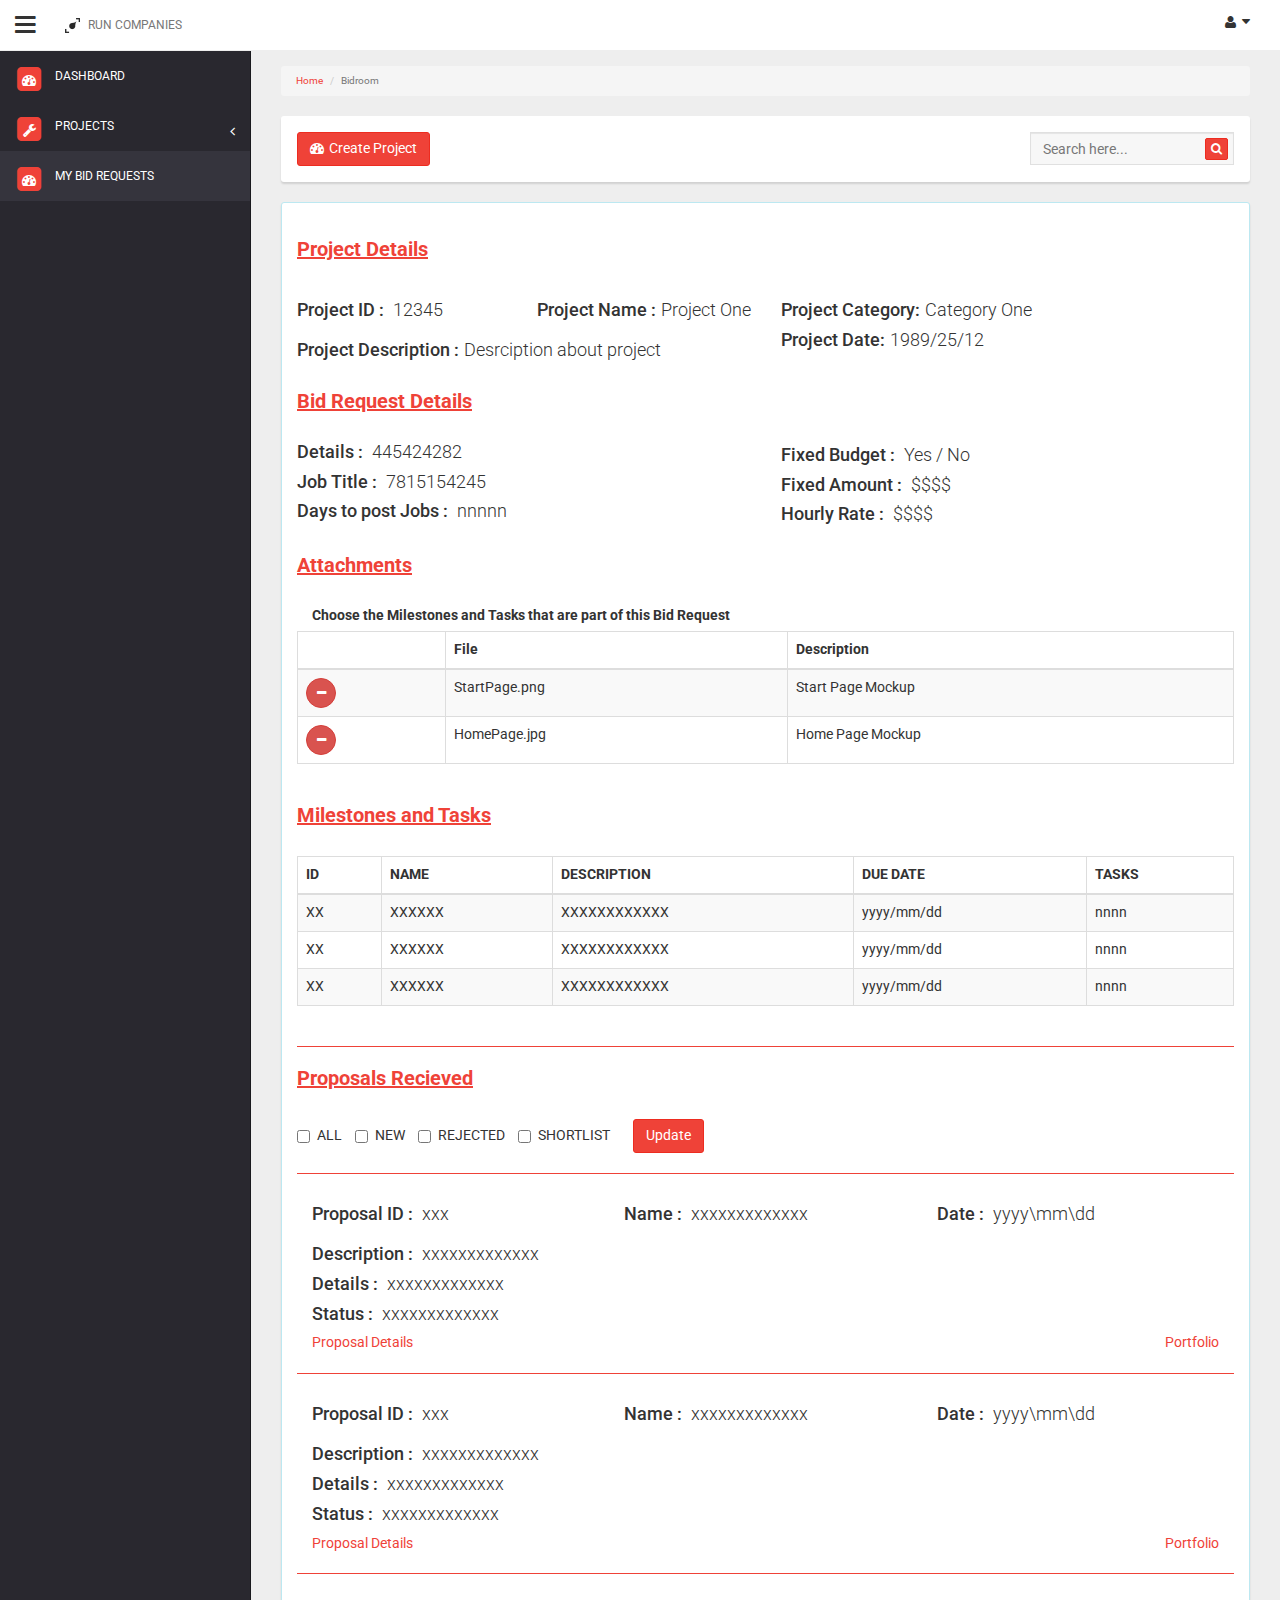
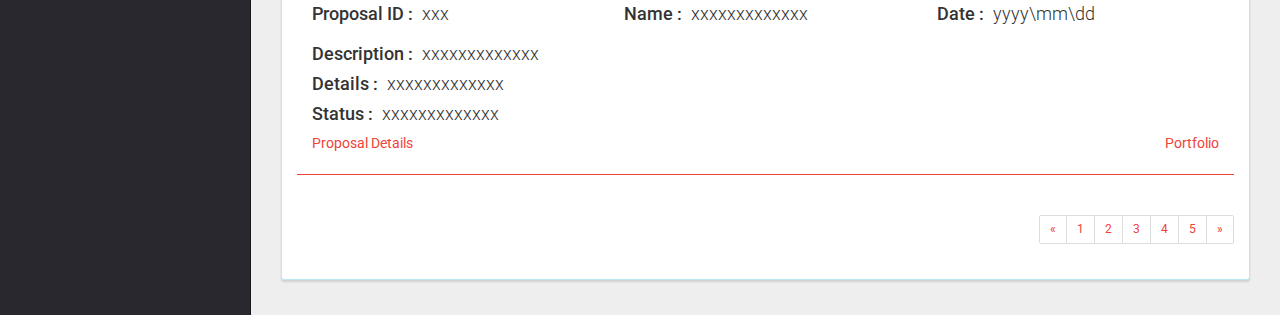
==== addbidrequest_confirmation.html @ 468491e0 "adding addbidrequest_confirmation.html" ====
<!DOCTYPE html>
<html lang="en">

    <head>

        <meta charset="utf-8">
        <meta http-equiv="X-UA-Compatible" content="IE=edge">
        <meta name="viewport" content="width=device-width, initial-scale=1">
        <meta name="description" content="">
        <meta name="author" content="Alex Grozav">

        <title>RUN COMPANIES | New bid request - confirmation</title>

        <!-- Favicon -->
        <link rel="shortcut icon" href="favicon.ico" type="image/x-icon">
        <link rel="icon" href="favicon.ico" type="image/x-icon">

        <!-- Bootstrap Core CSS -->
        <link href="css/bootstrap.css" rel="stylesheet">
        <link href="css/plugins/social-buttons.css" rel="stylesheet">


        <!-- MetisMenu CSS -->
        <link href="css/plugins/metisMenu/metisMenu.min.css" rel="stylesheet">
        <!-- DataTables CSS -->
        <link href="css/plugins/dataTables.bootstrap.css" rel="stylesheet">
        <!-- Timeline CSS -->
        <link href="css/plugins/timeline.css" rel="stylesheet">

        <!-- Custom CSS -->
        <link href="css/smartech.css" rel="stylesheet">
        <link href="css/custom.css" rel="stylesheet">
        <!-- Morris Charts CSS -->
        <link href="css/plugins/morris.css" rel="stylesheet">

        <!-- Custom Fonts -->
        <link href="font-awesome/css/font-awesome.min.css" rel="stylesheet" type="text/css">

        <!-- Animate CSS -->
        <link href="css/animate.css" rel="stylesheet">

        <!-- HTML5 Shim and Respond.js IE8 support of HTML5 elements and media queries -->
        <!-- WARNING: Respond.js doesn't work if you view the page via file:// -->
        <!--[if lt IE 9]>
            <script src="https://oss.maxcdn.com/libs/html5shiv/3.7.0/html5shiv.js"></script>
            <script src="https://oss.maxcdn.com/libs/respond.js/1.4.2/respond.min.js"></script>
        <![endif]-->

    </head>

    <body>

        <div id="wrapper">

            <!-- Navigation -->
            <nav class="navbar navbar-default navbar-static-top" role="navigation" style="margin-bottom: 0">
                <div class="navbar-header">
                    <button type="button" class="navbar-toggle" data-toggle="collapse" data-target=".navbar-collapse">
                        <span class="sr-only">Toggle navigation</span>
                        <span class="icon-bar"></span>
                        <span class="icon-bar"></span>
                        <span class="icon-bar"></span>
                    </button>
                    <a class="sidebar-toggle hidden-xs" href="javascript:void(0);"><i class="fa fa-bars fa-2x"></i></a>
                    <a class="navbar-brand" href="index.html"><img src="img/logo.png" alt="Smartech" /> RUN COMPANIES</a>
                </div>
                <!-- /.navbar-header -->

                <ul class="nav navbar-top-links navbar-right">
                    <!-- /.dropdown -->
                    <li class="dropdown">
                        <a class="dropdown-toggle" data-toggle="dropdown" href="#">
                            <i class="fa fa-user fa-fw"></i> <i class="fa fa-caret-down"></i>
                        </a>
                        <ul class="dropdown-menu dropdown-user">
                            <li><a href="#"><i class="fa fa-user fa-fw"></i> User Profile</a>
                            </li>
                            <li><a href="#"><i class="fa fa-gear fa-fw"></i> Settings</a>
                            </li>
                            <li class="divider"></li>
                            <li><a href="login.html" class="dropdown-button"><i class="fa fa-sign-out fa-fw"></i> Logout</a>
                            </li>
                        </ul>
                        <!-- /.dropdown-user -->
                    </li>
                    <!-- /.dropdown -->
                </ul>
                <!-- /.navbar-top-links -->


                <div class="navbar-default sidebar" role="navigation">
                    <div class="sidebar-nav navbar-collapse">
                        <ul class="nav" id="side-menu">
                            <li>
                                <a>
                                    <span class="sidebar-item-icon fa-stack">
                                        <i class="fa fa-square fa-stack-2x text-primary"></i>
                                        <i class="fa fa-dashboard fa-stack-1x fa-inverse"></i>
                                    </span>
                                    <span class="sidebar-item-title">Dashboard</span>
                                </a>
                            </li>
                            <li>
                                <a href="#">
                                    <span class="sidebar-item-icon fa-stack ">
                                        <i class="fa fa-square fa-stack-2x text-primary"></i>
                                        <i class="fa fa-wrench fa-stack-1x fa-inverse"></i>
                                    </span>
                                    <span class="sidebar-item-arrow fa arrow"></span>
                                    <span class="sidebar-item-title">Projects</span>
                                </a>
                                <ul class="nav nav-second-level">
                                    <li>
                                        <a href="#">Project One</a>
                                    </li>
                                    <li>
                                        <a href="#">Project Two</a>
                                    </li>
                                    <li>
                                        <a href="#">Project Three</a>
                                    </li>
                                </ul>
                                <!-- /.nav-second-level -->
                            </li>
                            <li>
                                <a class="active">
                                    <span class="sidebar-item-icon fa-stack">
                                        <i class="fa fa-square fa-stack-2x text-primary"></i>
                                        <i class="fa fa-dashboard fa-stack-1x fa-inverse"></i>
                                    </span>
                                    <span class="sidebar-item-title">My Bid Requests</span>
                                </a>
                            </li>
                        </ul>
                    </div>
                    <!-- /.sidebar-collapse -->
                </div>
                <!-- /.navbar-static-side -->
            </nav>

            <div id="page-wrapper">
                    <div class="row">
                        <div class="col-lg-12">
                            <ol class="breadcrumb text-xs">
                                <li><a href="#">Home</a></li>
                                <li class="active">Bidroom</li>
                            </ol>
                           
                            <div class="panel ">
                                <div class="panel-body">
                                     <div class="pull-right">
                                         <button class="btn btn-primary btn-xs sidebar-search-button" type="button">
                                            <i class="fa fa-search"></i>
                                        </button>
                                        <input type="text" class="form-control" placeholder="Search here...">
                                    </div>
                                    <a class="btn btn-primary"><i class="fa fa-dashboard pright5"></i>Create Project</a>
                                </div>
                            </div>
                        </div>
                    </div>

                    <div class="row">
                        <div class="col-md-12">
                           <div class="panel panel-info">
                                <div class="panel-body newbidrequest_section">
                                    <div class="row">
                                        <div class="col-md-6">
                                            <h3 class="panel_left_title">Project Details</h3>
                                            <h4 class="pull-left">Project ID : <span class="fs300 pleft5">12345</span></h4>
                                            <h4 class="pull-right">Project Name :<span class="fs300 pleft5">Project One</span></h4>
                                            <h4 class="pull-left">Project Description :<span class="fs300 pleft5">Desrciption about project</span></h4>
                                        </div>
                                        <div class="col-md-6  ptop_rightsection">
                                            <h4>Project Category:<span class="fs300 pleft5">Category One</span></h4>
                                            <h4>Project Date:<span class="fs300 pleft5">1989/25/12</span></h4>
                                        </div>
                                    </div>

                                    <div class="row">
                                        <div class="col-md-6">
                                            <h3 class="panel_left_title">Bid Request Details</h3>
                                            <h4>Details : <span class="fs300 pleft5">445424282</span></h4>
                                            <h4>Job Title : <span class="fs300 pleft5">7815154245</span></h4>
                                            <h4>Days to post Jobs : <span class="fs300 pleft5">nnnnn</span></h4>
                                        </div>
                                        <div class="col-md-6 ptop65">
                                            <h4>Fixed Budget : <span class="fs300 pleft5">Yes / No</span></h4>
                                            <h4>Fixed Amount : <span class="fs300 pleft5">$$$$</span></h4>
                                            <h4>Hourly Rate : <span class="fs300 pleft5">$$$$</span></h4>
                                        </div>
                                    </div>

                                    <div class="row">
                                        <div class="col-md-12">
                                            <h3 class="panel_left_title">Attachments</h3>
                                            <label class="col-md-12">Choose the Milestones and Tasks that are part of this Bid Request</label>
                                            <div class="table-responsive">
                                                <table class="table table-striped table-bordered table-hover">
                                                    <thead>
                                                        <tr>
                                                            <th></th>
                                                            <th>File</th>
                                                            <th>Description</th>
                                                        </tr>
                                                    </thead>
                                                    <tbody>
                                                        <tr>
                                                            <td><a href="#" class="btn btn-danger btn-circle"><i class="fa fa-minus"></i></a></td>
                                                            <td>StartPage.png</td>
                                                            <td>Start Page Mockup</td>
                                                        </tr>
                                                        <tr>
                                                            <td><a href="#" class="btn btn-danger btn-circle"><i class="fa fa-minus"></i></a></td>
                                                            <td>HomePage.jpg</td>
                                                            <td>Home Page Mockup</td>
                                                        </tr>
                                                    </tbody>
                                                </table>
                                            </div>
                                        </div>
                                    </div>

                                    <div class="row">
                                        <div class="col-md-12">
                                            <h3 class="panel_left_title">Milestones and Tasks</h3>
                                            <div class="table-responsive">
                                                <table class="table table-striped table-bordered table-hover">
                                                    <thead>
                                                        <tr>
                                                            <th>ID</th>
                                                            <th>NAME</th>
                                                            <th>DESCRIPTION</th>
                                                            <th>DUE DATE</th>
                                                            <th>TASKS</th>
                                                        </tr>
                                                    </thead>
                                                    <tbody>
                                                        <tr>
                                                            <td>XX</td>
                                                            <td>XXXXXX</td>
                                                            <td>XXXXXXXXXXXX</td>
                                                            <td>yyyy/mm/dd</td>
                                                            <td>nnnn</td>
                                                        </tr>
                                                        <tr>
                                                            <td>XX</td>
                                                            <td>XXXXXX</td>
                                                            <td>XXXXXXXXXXXX</td>
                                                            <td>yyyy/mm/dd</td>
                                                            <td>nnnn</td>
                                                        </tr>
                                                        <tr>
                                                            <td>XX</td>
                                                            <td>XXXXXX</td>
                                                            <td>XXXXXXXXXXXX</td>
                                                            <td>yyyy/mm/dd</td>
                                                            <td>nnnn</td>
                                                        </tr>
                                                    </tbody>
                                                </table>
                                            </div>
                                        </div>
                                    </div>
                                    <hr>
                                    <div class-"row">
                                        <div class="">
                                            <h3 class="panel_left_title">Proposals Recieved</h3>
                                            <div class="form-group">
                                                <label class="checkbox-inline">
                                                    <input type="checkbox">ALL
                                                </label>
                                                <label class="checkbox-inline">
                                                    <input type="checkbox">NEW
                                                </label>
                                                <label class="checkbox-inline">
                                                    <input type="checkbox">REJECTED
                                                </label>
                                                <label class="checkbox-inline">
                                                    <input type="checkbox">SHORTLIST
                                                </label>
                                                <a href="javascript:;" class="btn btn-primary mleft20">Update</a>
                                            </div>
                                        </div>
                                    </div>
                                    <hr>
                                    <div class="row">
                                        <div class="col-md-12">
                                            <div class="col-md-4">
                                                <h4>Proposal ID : <span class="fs300 pleft5">xxx</span></h4>
                                            </div>
                                            <div class="col-md-4">
                                                <h4>Name : <span class="fs300 pleft5">xxxxxxxxxxxxx</span></h4>
                                            </div>
                                            <div class="col-md-4">
                                                <h4>Date : <span class="fs300 pleft5">yyyy\mm\dd</span></h4>
                                            </div>
                                            <div class="col-md-12">
                                                <h4>Description : <span class="fs300 pleft5">xxxxxxxxxxxxx</span></h4>
                                                <h4>Details : <span class="fs300 pleft5">xxxxxxxxxxxxx</span></h4>
                                                <h4>Status : <span class="fs300 pleft5">xxxxxxxxxxxxx</span></h4>
                                            </div>
                                            <div class="col-md-12">
                                                <a href="javascript:;" class="pull-left">Proposal Details</a>
                                                <a href="javascript:;" class="pull-right">Portfolio</a>
                                            </div>
                                        </div>
                                    </div>
                                    <hr>
                                    <div class="row">
                                        <div class="col-md-12">
                                            <div class="col-md-4">
                                                <h4>Proposal ID : <span class="fs300 pleft5">xxx</span></h4>
                                            </div>
                                            <div class="col-md-4">
                                                <h4>Name : <span class="fs300 pleft5">xxxxxxxxxxxxx</span></h4>
                                            </div>
                                            <div class="col-md-4">
                                                <h4>Date : <span class="fs300 pleft5">yyyy\mm\dd</span></h4>
                                            </div>
                                            <div class="col-md-12">
                                                <h4>Description : <span class="fs300 pleft5">xxxxxxxxxxxxx</span></h4>
                                                <h4>Details : <span class="fs300 pleft5">xxxxxxxxxxxxx</span></h4>
                                                <h4>Status : <span class="fs300 pleft5">xxxxxxxxxxxxx</span></h4>
                                            </div>
                                            <div class="col-md-12">
                                                <a href="javascript:;" class="pull-left">Proposal Details</a>
                                                <a href="javascript:;" class="pull-right">Portfolio</a>
                                            </div>
                                        </div>
                                    </div>
                                    <hr>
                                    <div class="row">
                                        <div class="col-md-12">
                                            <div class="col-md-4">
                                                <h4>Proposal ID : <span class="fs300 pleft5">xxx</span></h4>
                                            </div>
                                            <div class="col-md-4">
                                                <h4>Name : <span class="fs300 pleft5">xxxxxxxxxxxxx</span></h4>
                                            </div>
                                            <div class="col-md-4">
                                                <h4>Date : <span class="fs300 pleft5">yyyy\mm\dd</span></h4>
                                            </div>
                                            <div class="col-md-12">
                                                <h4>Description : <span class="fs300 pleft5">xxxxxxxxxxxxx</span></h4>
                                                <h4>Details : <span class="fs300 pleft5">xxxxxxxxxxxxx</span></h4>
                                                <h4>Status : <span class="fs300 pleft5">xxxxxxxxxxxxx</span></h4>
                                            </div>
                                            <div class="col-md-12">
                                                <a href="javascript:;" class="pull-left">Proposal Details</a>
                                                <a href="javascript:;" class="pull-right">Portfolio</a>
                                            </div>
                                        </div>
                                    </div>
                                    <hr>
                                    <nav>
                                      <ul class="pagination pagination-sm pull-right">
                                        <li>
                                          <a href="#" aria-label="Previous">
                                            <span aria-hidden="true">&laquo;</span>
                                          </a>
                                        </li>
                                        <li><a href="#">1</a></li>
                                        <li><a href="#">2</a></li>
                                        <li><a href="#">3</a></li>
                                        <li><a href="#">4</a></li>
                                        <li><a href="#">5</a></li>
                                        <li>
                                          <a href="#" aria-label="Next">
                                            <span aria-hidden="true">&raquo;</span>
                                          </a>
                                        </li>
                                      </ul>
                                    </nav>
                                </div>
                            </div> 
                        </div>
                    </div>
            </div>
            <!-- /#page-wrapper -->
        </div>
        <!-- /#wrapper -->

        <!-- jQuery Version 1.11.0 -->
        <script src="js/jquery-1.11.0.js"></script>

        <!-- Bootstrap Core JavaScript -->
        <script src="js/bootstrap.min.js"></script>

        <!-- Metis Menu Plugin JavaScript -->
        <script src="js/plugins/metisMenu/metisMenu.min.js"></script>

        <!-- Sparkline JavaScript -->
        <script src="js/plugins/sparkline/sparkline.js"></script>

        <!-- Custom Theme JavaScript -->
        <script src="js/smartech.js"></script>
        <script src="js/custom.js"></script>
        <script src="js/plugins/dataTables/jquery.dataTables.js"></script>
        <script src="js/plugins/dataTables/dataTables.bootstrap.js"></script>
        <script>
            $(document).ready(function() {
                 $('#dataTables-bidroom').dataTable();
            });
        </script>
    </body>
</html>
---- css/plugins/social-buttons.css ----
@import url(//netdna.bootstrapcdn.com/font-awesome/4.0.3/css/font-awesome.min.css);
/*
 * Social Buttons for Bootstrap
 *
 * Copyright 2013 Panayiotis Lipiridis
 * Licensed under the MIT License
 *
 * https://github.com/lipis/bootstrap-social
 */

.btn-social{position:relative;padding-left:44px;text-align:left;white-space:nowrap;overflow:hidden;text-overflow:ellipsis}.btn-social :first-child{position:absolute;left:0;top:0;bottom:0;width:32px;line-height:34px;font-size:1.6em;text-align:center;border-right:1px solid rgba(0,0,0,0.2)}
.btn-social.btn-lg{padding-left:61px}.btn-social.btn-lg :first-child{line-height:45px;width:45px;font-size:1.8em}
.btn-social.btn-sm{padding-left:38px}.btn-social.btn-sm :first-child{line-height:28px;width:28px;font-size:1.4em}
.btn-social.btn-xs{padding-left:30px}.btn-social.btn-xs :first-child{line-height:20px;width:20px;font-size:1.2em}
.btn-social-icon{position:relative;padding-left:44px;text-align:left;white-space:nowrap;overflow:hidden;text-overflow:ellipsis;height:34px;width:34px;padding-left:0;padding-right:0}.btn-social-icon :first-child{position:absolute;left:0;top:0;bottom:0;width:32px;line-height:34px;font-size:1.6em;text-align:center;border-right:1px solid rgba(0,0,0,0.2)}
.btn-social-icon.btn-lg{padding-left:61px}.btn-social-icon.btn-lg :first-child{line-height:45px;width:45px;font-size:1.8em}
.btn-social-icon.btn-sm{padding-left:38px}.btn-social-icon.btn-sm :first-child{line-height:28px;width:28px;font-size:1.4em}
.btn-social-icon.btn-xs{padding-left:30px}.btn-social-icon.btn-xs :first-child{line-height:20px;width:20px;font-size:1.2em}
.btn-social-icon :first-child{border:none;text-align:center;width:100% !important}
.btn-social-icon.btn-lg{height:45px;width:45px;padding-left:0;padding-right:0}
.btn-social-icon.btn-sm{height:30px;width:30px;padding-left:0;padding-right:0}
.btn-social-icon.btn-xs{height:22px;width:22px;padding-left:0;padding-right:0}
.btn-bitbucket{color:#fff;background-color:#205081;border-color:rgba(0,0,0,0.2)}.btn-bitbucket:hover,.btn-bitbucket:focus,.btn-bitbucket:active,.btn-bitbucket.active,.open .dropdown-toggle.btn-bitbucket{color:#fff;background-color:#183c60;border-color:rgba(0,0,0,0.2)}
.btn-bitbucket:active,.btn-bitbucket.active,.open .dropdown-toggle.btn-bitbucket{background-image:none}
.btn-bitbucket.disabled,.btn-bitbucket[disabled],fieldset[disabled] .btn-bitbucket,.btn-bitbucket.disabled:hover,.btn-bitbucket[disabled]:hover,fieldset[disabled] .btn-bitbucket:hover,.btn-bitbucket.disabled:focus,.btn-bitbucket[disabled]:focus,fieldset[disabled] .btn-bitbucket:focus,.btn-bitbucket.disabled:active,.btn-bitbucket[disabled]:active,fieldset[disabled] .btn-bitbucket:active,.btn-bitbucket.disabled.active,.btn-bitbucket[disabled].active,fieldset[disabled] .btn-bitbucket.active{background-color:#205081;border-color:rgba(0,0,0,0.2)}
.btn-dropbox{color:#fff;background-color:#1087dd;border-color:rgba(0,0,0,0.2)}.btn-dropbox:hover,.btn-dropbox:focus,.btn-dropbox:active,.btn-dropbox.active,.open .dropdown-toggle.btn-dropbox{color:#fff;background-color:#0d70b7;border-color:rgba(0,0,0,0.2)}
.btn-dropbox:active,.btn-dropbox.active,.open .dropdown-toggle.btn-dropbox{background-image:none}
.btn-dropbox.disabled,.btn-dropbox[disabled],fieldset[disabled] .btn-dropbox,.btn-dropbox.disabled:hover,.btn-dropbox[disabled]:hover,fieldset[disabled] .btn-dropbox:hover,.btn-dropbox.disabled:focus,.btn-dropbox[disabled]:focus,fieldset[disabled] .btn-dropbox:focus,.btn-dropbox.disabled:active,.btn-dropbox[disabled]:active,fieldset[disabled] .btn-dropbox:active,.btn-dropbox.disabled.active,.btn-dropbox[disabled].active,fieldset[disabled] .btn-dropbox.active{background-color:#1087dd;border-color:rgba(0,0,0,0.2)}
.btn-facebook{color:#fff;background-color:#3b5998;border-color:rgba(0,0,0,0.2)}.btn-facebook:hover,.btn-facebook:focus,.btn-facebook:active,.btn-facebook.active,.open .dropdown-toggle.btn-facebook{color:#fff;background-color:#30487b;border-color:rgba(0,0,0,0.2)}
.btn-facebook:active,.btn-facebook.active,.open .dropdown-toggle.btn-facebook{background-image:none}
.btn-facebook.disabled,.btn-facebook[disabled],fieldset[disabled] .btn-facebook,.btn-facebook.disabled:hover,.btn-facebook[disabled]:hover,fieldset[disabled] .btn-facebook:hover,.btn-facebook.disabled:focus,.btn-facebook[disabled]:focus,fieldset[disabled] .btn-facebook:focus,.btn-facebook.disabled:active,.btn-facebook[disabled]:active,fieldset[disabled] .btn-facebook:active,.btn-facebook.disabled.active,.btn-facebook[disabled].active,fieldset[disabled] .btn-facebook.active{background-color:#3b5998;border-color:rgba(0,0,0,0.2)}
.btn-flickr{color:#fff;background-color:#ff0084;border-color:rgba(0,0,0,0.2)}.btn-flickr:hover,.btn-flickr:focus,.btn-flickr:active,.btn-flickr.active,.open .dropdown-toggle.btn-flickr{color:#fff;background-color:#d6006f;border-color:rgba(0,0,0,0.2)}
.btn-flickr:active,.btn-flickr.active,.open .dropdown-toggle.btn-flickr{background-image:none}
.btn-flickr.disabled,.btn-flickr[disabled],fieldset[disabled] .btn-flickr,.btn-flickr.disabled:hover,.btn-flickr[disabled]:hover,fieldset[disabled] .btn-flickr:hover,.btn-flickr.disabled:focus,.btn-flickr[disabled]:focus,fieldset[disabled] .btn-flickr:focus,.btn-flickr.disabled:active,.btn-flickr[disabled]:active,fieldset[disabled] .btn-flickr:active,.btn-flickr.disabled.active,.btn-flickr[disabled].active,fieldset[disabled] .btn-flickr.active{background-color:#ff0084;border-color:rgba(0,0,0,0.2)}
.btn-github{color:#fff;background-color:#444;border-color:rgba(0,0,0,0.2)}.btn-github:hover,.btn-github:focus,.btn-github:active,.btn-github.active,.open .dropdown-toggle.btn-github{color:#fff;background-color:#303030;border-color:rgba(0,0,0,0.2)}
.btn-github:active,.btn-github.active,.open .dropdown-toggle.btn-github{background-image:none}
.btn-github.disabled,.btn-github[disabled],fieldset[disabled] .btn-github,.btn-github.disabled:hover,.btn-github[disabled]:hover,fieldset[disabled] .btn-github:hover,.btn-github.disabled:focus,.btn-github[disabled]:focus,fieldset[disabled] .btn-github:focus,.btn-github.disabled:active,.btn-github[disabled]:active,fieldset[disabled] .btn-github:active,.btn-github.disabled.active,.btn-github[disabled].active,fieldset[disabled] .btn-github.active{background-color:#444;border-color:rgba(0,0,0,0.2)}
.btn-google-plus{color:#fff;background-color:#dd4b39;border-color:rgba(0,0,0,0.2)}.btn-google-plus:hover,.btn-google-plus:focus,.btn-google-plus:active,.btn-google-plus.active,.open .dropdown-toggle.btn-google-plus{color:#fff;background-color:#ca3523;border-color:rgba(0,0,0,0.2)}
.btn-google-plus:active,.btn-google-plus.active,.open .dropdown-toggle.btn-google-plus{background-image:none}
.btn-google-plus.disabled,.btn-google-plus[disabled],fieldset[disabled] .btn-google-plus,.btn-google-plus.disabled:hover,.btn-google-plus[disabled]:hover,fieldset[disabled] .btn-google-plus:hover,.btn-google-plus.disabled:focus,.btn-google-plus[disabled]:focus,fieldset[disabled] .btn-google-plus:focus,.btn-google-plus.disabled:active,.btn-google-plus[disabled]:active,fieldset[disabled] .btn-google-plus:active,.btn-google-plus.disabled.active,.btn-google-plus[disabled].active,fieldset[disabled] .btn-google-plus.active{background-color:#dd4b39;border-color:rgba(0,0,0,0.2)}
.btn-instagram{color:#fff;background-color:#517fa4;border-color:rgba(0,0,0,0.2)}.btn-instagram:hover,.btn-instagram:focus,.btn-instagram:active,.btn-instagram.active,.open .dropdown-toggle.btn-instagram{color:#fff;background-color:#446a89;border-color:rgba(0,0,0,0.2)}
.btn-instagram:active,.btn-instagram.active,.open .dropdown-toggle.btn-instagram{background-image:none}
.btn-instagram.disabled,.btn-instagram[disabled],fieldset[disabled] .btn-instagram,.btn-instagram.disabled:hover,.btn-instagram[disabled]:hover,fieldset[disabled] .btn-instagram:hover,.btn-instagram.disabled:focus,.btn-instagram[disabled]:focus,fieldset[disabled] .btn-instagram:focus,.btn-instagram.disabled:active,.btn-instagram[disabled]:active,fieldset[disabled] .btn-instagram:active,.btn-instagram.disabled.active,.btn-instagram[disabled].active,fieldset[disabled] .btn-instagram.active{background-color:#517fa4;border-color:rgba(0,0,0,0.2)}
.btn-linkedin{color:#fff;background-color:#007bb6;border-color:rgba(0,0,0,0.2)}.btn-linkedin:hover,.btn-linkedin:focus,.btn-linkedin:active,.btn-linkedin.active,.open .dropdown-toggle.btn-linkedin{color:#fff;background-color:#005f8d;border-color:rgba(0,0,0,0.2)}
.btn-linkedin:active,.btn-linkedin.active,.open .dropdown-toggle.btn-linkedin{background-image:none}
.btn-linkedin.disabled,.btn-linkedin[disabled],fieldset[disabled] .btn-linkedin,.btn-linkedin.disabled:hover,.btn-linkedin[disabled]:hover,fieldset[disabled] .btn-linkedin:hover,.btn-linkedin.disabled:focus,.btn-linkedin[disabled]:focus,fieldset[disabled] .btn-linkedin:focus,.btn-linkedin.disabled:active,.btn-linkedin[disabled]:active,fieldset[disabled] .btn-linkedin:active,.btn-linkedin.disabled.active,.btn-linkedin[disabled].active,fieldset[disabled] .btn-linkedin.active{background-color:#007bb6;border-color:rgba(0,0,0,0.2)}
.btn-pinterest{color:#fff;background-color:#cb2027;border-color:rgba(0,0,0,0.2)}.btn-pinterest:hover,.btn-pinterest:focus,.btn-pinterest:active,.btn-pinterest.active,.open .dropdown-toggle.btn-pinterest{color:#fff;background-color:#a81a20;border-color:rgba(0,0,0,0.2)}
.btn-pinterest:active,.btn-pinterest.active,.open .dropdown-toggle.btn-pinterest{background-image:none}
.btn-pinterest.disabled,.btn-pinterest[disabled],fieldset[disabled] .btn-pinterest,.btn-pinterest.disabled:hover,.btn-pinterest[disabled]:hover,fieldset[disabled] .btn-pinterest:hover,.btn-pinterest.disabled:focus,.btn-pinterest[disabled]:focus,fieldset[disabled] .btn-pinterest:focus,.btn-pinterest.disabled:active,.btn-pinterest[disabled]:active,fieldset[disabled] .btn-pinterest:active,.btn-pinterest.disabled.active,.btn-pinterest[disabled].active,fieldset[disabled] .btn-pinterest.active{background-color:#cb2027;border-color:rgba(0,0,0,0.2)}
.btn-tumblr{color:#fff;background-color:#2c4762;border-color:rgba(0,0,0,0.2)}.btn-tumblr:hover,.btn-tumblr:focus,.btn-tumblr:active,.btn-tumblr.active,.open .dropdown-toggle.btn-tumblr{color:#fff;background-color:#1f3346;border-color:rgba(0,0,0,0.2)}
.btn-tumblr:active,.btn-tumblr.active,.open .dropdown-toggle.btn-tumblr{background-image:none}
.btn-tumblr.disabled,.btn-tumblr[disabled],fieldset[disabled] .btn-tumblr,.btn-tumblr.disabled:hover,.btn-tumblr[disabled]:hover,fieldset[disabled] .btn-tumblr:hover,.btn-tumblr.disabled:focus,.btn-tumblr[disabled]:focus,fieldset[disabled] .btn-tumblr:focus,.btn-tumblr.disabled:active,.btn-tumblr[disabled]:active,fieldset[disabled] .btn-tumblr:active,.btn-tumblr.disabled.active,.btn-tumblr[disabled].active,fieldset[disabled] .btn-tumblr.active{background-color:#2c4762;border-color:rgba(0,0,0,0.2)}
.btn-twitter{color:#fff;background-color:#2ba9e1;border-color:rgba(0,0,0,0.2)}.btn-twitter:hover,.btn-twitter:focus,.btn-twitter:active,.btn-twitter.active,.open .dropdown-toggle.btn-twitter{color:#fff;background-color:#1c92c7;border-color:rgba(0,0,0,0.2)}
.btn-twitter:active,.btn-twitter.active,.open .dropdown-toggle.btn-twitter{background-image:none}
.btn-twitter.disabled,.btn-twitter[disabled],fieldset[disabled] .btn-twitter,.btn-twitter.disabled:hover,.btn-twitter[disabled]:hover,fieldset[disabled] .btn-twitter:hover,.btn-twitter.disabled:focus,.btn-twitter[disabled]:focus,fieldset[disabled] .btn-twitter:focus,.btn-twitter.disabled:active,.btn-twitter[disabled]:active,fieldset[disabled] .btn-twitter:active,.btn-twitter.disabled.active,.btn-twitter[disabled].active,fieldset[disabled] .btn-twitter.active{background-color:#2ba9e1;border-color:rgba(0,0,0,0.2)}
.btn-vk{color:#fff;background-color:#587ea3;border-color:rgba(0,0,0,0.2)}.btn-vk:hover,.btn-vk:focus,.btn-vk:active,.btn-vk.active,.open .dropdown-toggle.btn-vk{color:#fff;background-color:#4a6a89;border-color:rgba(0,0,0,0.2)}
.btn-vk:active,.btn-vk.active,.open .dropdown-toggle.btn-vk{background-image:none}
.btn-vk.disabled,.btn-vk[disabled],fieldset[disabled] .btn-vk,.btn-vk.disabled:hover,.btn-vk[disabled]:hover,fieldset[disabled] .btn-vk:hover,.btn-vk.disabled:focus,.btn-vk[disabled]:focus,fieldset[disabled] .btn-vk:focus,.btn-vk.disabled:active,.btn-vk[disabled]:active,fieldset[disabled] .btn-vk:active,.btn-vk.disabled.active,.btn-vk[disabled].active,fieldset[disabled] .btn-vk.active{background-color:#587ea3;border-color:rgba(0,0,0,0.2)}


/* 
 * Only for this example - not needed for the buttons
 * ----------------------------------------------------- */
.btn-social-icon {margin-bottom: 4px;}
.social-class .social-hex{font-family:Monaco,Menlo,Consolas,"Courier New",monospace;font-size:10px;opacity:.3;float:right}
.social-class li{margin-bottom:4px}.social-class li:hover .social-hex{opacity:1}
.social-class li:hover code{background-color:#e8e8ee}
.social-class code{cursor:default}
---- css/plugins/metisMenu/metisMenu.min.css ----
.arrow{float:right}.glyphicon.arrow:before{content:"\e079"}.active>a>.glyphicon.arrow:before{content:"\e114"}.fa.arrow:before{content:"\f104"}.active>a>.fa.arrow:before{content:"\f107"}.plus-times{float:right}.fa.plus-times:before{content:"\f067"}.active>a>.fa.plus-times{filter:progid:DXImageTransform.Microsoft.BasicImage(rotation=1);-webkit-transform:rotate(45deg);-moz-transform:rotate(45deg);-ms-transform:rotate(45deg);-o-transform:rotate(45deg);transform:rotate(45deg)}.plus-minus{float:right}.fa.plus-minus:before{content:"\f067"}.active>a>.fa.plus-minus:before{content:"\f068"}
---- css/plugins/timeline.css ----
.timeline {
    position: relative;
    padding: 20px 0 20px;
    list-style: none;
}

.timeline:before {
    content: " ";
    position: absolute;
    top: 0;
    bottom: 0;
    left: 50%;
    width: 3px;
    margin-left: -1.5px;
    background-color: #eeeeee;
}

.timeline > li {
    position: relative;
    margin-bottom: 20px;
}

.timeline > li:before,
.timeline > li:after {
    content: " ";
    display: table;
}

.timeline > li:after {
    clear: both;
}

.timeline > li:before,
.timeline > li:after {
    content: " ";
    display: table;
}

.timeline > li:after {
    clear: both;
}

.timeline > li > .timeline-panel {
    float: left;
    position: relative;
    width: 46%;
    padding: 20px;
    border: 1px solid #d4d4d4;
    border-radius: 2px;
    -webkit-box-shadow: 0 1px 6px rgba(0,0,0,0.175);
    box-shadow: 0 1px 6px rgba(0,0,0,0.175);
}

.timeline > li > .timeline-panel:before {
    content: " ";
    display: inline-block;
    position: absolute;
    top: 26px;
    right: -15px;
    border-top: 15px solid transparent;
    border-right: 0 solid #ccc;
    border-bottom: 15px solid transparent;
    border-left: 15px solid #ccc;
}

.timeline > li > .timeline-panel:after {
    content: " ";
    display: inline-block;
    position: absolute;
    top: 27px;
    right: -14px;
    border-top: 14px solid transparent;
    border-right: 0 solid #fff;
    border-bottom: 14px solid transparent;
    border-left: 14px solid #fff;
}

.timeline > li > .timeline-badge {
    z-index: 100;
    position: absolute;
    top: 16px;
    left: 50%;
    width: 50px;
    height: 50px;
    margin-left: -25px;
    border-radius: 50% 50% 50% 50%;
    text-align: center;
    font-size: 1.4em;
    line-height: 50px;
    color: #fff;
    background-color: #999999;
}

.timeline > li.timeline-inverted > .timeline-panel {
    float: right;
}

.timeline > li.timeline-inverted > .timeline-panel:before {
    right: auto;
    left: -15px;
    border-right-width: 15px;
    border-left-width: 0;
}

.timeline > li.timeline-inverted > .timeline-panel:after {
    right: auto;
    left: -14px;
    border-right-width: 14px;
    border-left-width: 0;
}

.timeline-badge.primary {
    background-color: #2e6da4 !important;
}

.timeline-badge.success {
    background-color: #3f903f !important;
}

.timeline-badge.warning {
    background-color: #f0ad4e !important;
}

.timeline-badge.danger {
    background-color: #d9534f !important;
}

.timeline-badge.info {
    background-color: #5bc0de !important;
}

.timeline-title {
    margin-top: 0;
    color: inherit;
}

.timeline-body > p,
.timeline-body > ul {
    margin-bottom: 0;
}

.timeline-body > p + p {
    margin-top: 5px;
}

@media(max-width:767px) {
    ul.timeline:before {
        left: 40px;
    }

    ul.timeline > li > .timeline-panel {
        width: calc(100% - 90px);
        width: -moz-calc(100% - 90px);
        width: -webkit-calc(100% - 90px);
    }

    ul.timeline > li > .timeline-badge {
        top: 16px;
        left: 15px;
        margin-left: 0;
    }

    ul.timeline > li > .timeline-panel {
        float: right;
    }

    ul.timeline > li > .timeline-panel:before {
        right: auto;
        left: -15px;
        border-right-width: 15px;
        border-left-width: 0;
    }

    ul.timeline > li > .timeline-panel:after {
        right: auto;
        left: -14px;
        border-right-width: 14px;
        border-left-width: 0;
    }
}
---- css/smartech.css ----
/* BACKGROUND GRADIENT */
/* BACKGROUND SIZE */
/* BORDER RADIUS */
/* BOX */
/* BOX RGBA */
/* BOX SHADOW */
/* BOX SIZING */
/* COLUMNS */
/* DOUBLE BORDERS */
/* FLEX */
/* FLIP */
/* FONT FACE */
/* OPACITY */
/* OUTLINE RADIUS */
/* RESIZE */
/* ROTATE*/
/* TEXT SHADOW */
/* TRANSFORM  */
/* TRANSITION */
/* TRIPLE BORDERS */
/* =============================================
 * Images
 * ============================================= */
.img-fullwidth {
  width: 100%; }

.img-fullheight {
  height: 100%; }

/* =============================================
 * Margin & Padding
 * ============================================= */
.margin-none {
  margin: 0 0 0 0; }

.margin-all {
  margin: 25px; }

.margin-all-2x {
  margin: 50px; }

.margin-all-3x {
  margin: 75px; }

.margin-all-4x {
  margin: 100px; }

.margin-top {
  margin-top: 25px; }

.margin-top-2x {
  margin-top: 50px; }

.margin-top-3x {
  margin-top: 75px; }

.margin-top-4x {
  margin-top: 100px; }

.margin-right {
  margin-right: 25px; }

.margin-right-2x {
  margin-right: 50px; }

.margin-right-3x {
  margin-right: 75px; }

.margin-right-4x {
  margin-right: 100px; }

.margin-bottom {
  margin-bottom: 25px; }

.margin-bottom-2x {
  margin-bottom: 50px; }

.margin-bottom-3x {
  margin-bottom: 75px; }

.margin-bottom-4x {
  margin-bottom: 100px; }

.margin-left {
  margin-left: 25px; }

.margin-left-2x {
  margin-left: 50px; }

.margin-left-3x {
  margin-left: 75px; }

.margin-left-4x {
  margin-left: 100px; }

.padding-none {
  padding: 0 0 0 0; }

.padding-all {
  padding: 25px; }

.padding-all-2x {
  padding: 50px; }

.padding-all-3x {
  padding: 75px; }

.padding-all-4x {
  padding: 100px; }

.padding-top {
  padding-top: 25px; }

.padding-top-2x {
  padding-top: 50px; }

.padding-top-3x {
  padding-top: 75px; }

.padding-top-4x {
  padding-top: 100px; }

.padding-right {
  padding-right: 25px; }

.padding-right-2x {
  padding-right: 50px; }

.padding-right-3x {
  padding-right: 75px; }

.padding-right-4x {
  padding-right: 100px; }

.padding-bottom {
  padding-bottom: 25px; }

.padding-bottom-2x {
  padding-bottom: 50px; }

.padding-bottom-3x {
  padding-bottom: 75px; }

.padding-bottom-4x {
  padding-bottom: 100px; }

.padding-left {
  padding-left: 25px; }

.padding-left-2x {
  padding-left: 50px; }

.padding-left-3x {
  padding-left: 75px; }

.padding-left-4x {
  padding-left: 100px; }

.progress-xs {
  height: 5px; }

.progress-sm {
  height: 10px; }

.progress-md {
  height: 15px; }

.dropdown-menu .progress {
  margin: 0; }

.panel-status {
  -moz-border-radius: 3px;
  -webkit-border-radius: 3px;
  border-radius: 3px; }

.panel-primary {
  border: none; }
  .panel-primary .panel-heading {
    border-color: #ef4238;
    color: white;
    background-color: #ef4238; }
  .panel-primary a {
    color: #ef4238; }
    .panel-primary a:hover {
      color: #ca1a10; }

.panel-green {
  border: none; }
  .panel-green .panel-heading {
    border-color: #5cb85c;
    color: white;
    background-color: #5cb85c; }
  .panel-green a {
    color: #5cb85c; }
    .panel-green a:hover {
      color: #3d8b3d; }

.panel-red {
  border: none; }
  .panel-red .panel-heading {
    border-color: #d9534f;
    color: white;
    background-color: #d9534f; }
  .panel-red a {
    color: #d9534f; }
    .panel-red a:hover {
      color: #b52b27; }

.panel-yellow {
  border: none; }
  .panel-yellow .panel-heading {
    border-color: #f0ad4e;
    color: white;
    background-color: #f0ad4e; }
  .panel-yellow a {
    color: #f0ad4e; }
    .panel-yellow a:hover {
      color: #df8a13; }

.panel-status {
  overflow: hidden;
  border-bottom: 5px solid transparent !important;
  -moz-transition: border 0.7s ease;
  -o-transition: border 0.7s ease;
  -webkit-transition: border 0.7s ease;
  -ms-transition: border 0.7s ease;
  transition: border 0.7s ease;
  -moz-border-radius: 0;
  -webkit-border-radius: 0;
  border-radius: 0; }
  .panel-status .panel-status-icon {
    color: #ef4238;
    -moz-transition: all 0.3s ease;
    -o-transition: all 0.3s ease;
    -webkit-transition: all 0.3s ease;
    -ms-transition: all 0.3s ease;
    transition: all 0.3s ease; }
  .panel-status:hover {
    color: #ca1a10;
    border-bottom: 5px solid #ef4238 !important; }
    .panel-status:hover .panel-status-icon {
      filter: alpha(opacity=25);
      -ms-filter: "progid:DXImageTransform.Microsoft.Alpha(Opacity=25)";
      -moz-opacity: 0.25;
      -khtml-opacity: 0.25;
      opacity: 0.25;
      -webkit-transform: scale(2.5) rotate(15deg);
      -moz-transform: scale(2.5) rotate(15deg);
      transform: scale(2.5) rotate(15deg); }
  .panel-status.panel-info {
    color: #5bc0de;
    -moz-transition: all 0.3s ease;
    -o-transition: all 0.3s ease;
    -webkit-transition: all 0.3s ease;
    -ms-transition: all 0.3s ease;
    transition: all 0.3s ease; }
    .panel-status.panel-info .panel-status-icon {
      color: #5bc0de; }
    .panel-status.panel-info:hover {
      color: #28a1c5;
      border-bottom: 5px solid #5bc0de !important; }
  .panel-status.panel-danger {
    color: #d9534f;
    -moz-transition: all 0.3s ease;
    -o-transition: all 0.3s ease;
    -webkit-transition: all 0.3s ease;
    -ms-transition: all 0.3s ease;
    transition: all 0.3s ease; }
    .panel-status.panel-danger .panel-status-icon {
      color: #d9534f; }
    .panel-status.panel-danger:hover {
      color: #b52b27;
      border-bottom: 5px solid #d9534f !important; }
  .panel-status.panel-success {
    color: #5cb85c;
    -moz-transition: all 0.3s ease;
    -o-transition: all 0.3s ease;
    -webkit-transition: all 0.3s ease;
    -ms-transition: all 0.3s ease;
    transition: all 0.3s ease; }
    .panel-status.panel-success .panel-status-icon {
      color: #5cb85c; }
    .panel-status.panel-success:hover {
      color: #3d8b3d;
      border-bottom: 5px solid #5cb85c !important; }
  .panel-status.panel-warning {
    color: #f0ad4e;
    -moz-transition: all 0.3s ease;
    -o-transition: all 0.3s ease;
    -webkit-transition: all 0.3s ease;
    -ms-transition: all 0.3s ease;
    transition: all 0.3s ease; }
    .panel-status.panel-warning .panel-status-icon {
      color: #f0ad4e; }
    .panel-status.panel-warning:hover {
      color: #df8a13;
      border-bottom: 5px solid #f0ad4e !important; }

.box {
  -webkit-box-shadow: 0px 3px 3px rgba(0, 0, 0, 0.125);
  -moz-box-shadow: 0px 3px 3px rgba(0, 0, 0, 0.125);
  box-shadow: 0px 3px 3px rgba(0, 0, 0, 0.125);
  margin: 20px 0;
  position: relative;
  display: block; }
  .box .row {
    margin: 0; }

.box-primary {
  padding: 20px;
  background: #ef4238;
  border: 1px solid #f36f67;
  color: #fff; }
  .box-primary .text-muted {
    color: #f5857f; }

.box-white {
  padding: 20px;
  background: #fff;
  border: 1px solid #eeeeee; }

.box-border-left {
  border-right: 1px solid #eeeeee; }

/* =============================================
 * Navbar 
 * 
 * @type WebRock Object
 * ============================================= */
.post-social {
  width: 100%;
  display: block;
  position: relative;
  margin: 0; }
  .post-social .post-social-title {
    display: block;
    position: relative; }
    .post-social .post-social-title.post-social-title-vintage {
      text-align: center;
      margin-bottom: 50px; }
      .post-social .post-social-title.post-social-title-vintage h1, .post-social .post-social-title.post-social-title-vintage h2, .post-social .post-social-title.post-social-title-vintage h3, .post-social .post-social-title.post-social-title-vintage h4, .post-social .post-social-title.post-social-title-vintage h5, .post-social .post-social-title.post-social-title-vintage h6, .post-social .post-social-title.post-social-title-vintage p {
        display: inline;
        position: relative;
        padding: 10px 30px;
        border: 2px solid #fff; }
  .post-social .post-social-subtitle {
    display: block;
    position: relative; }
  .post-social .post-social-image {
    display: block;
    position: relative; }
  .post-social.post-social-xlg {
    padding: 125px 0; }
    @media screen and (max-width: 1199px) {
      .post-social.post-social-xlg {
        padding: 104.16667px 0; } }
    @media screen and (max-width: 991px) {
      .post-social.post-social-xlg {
        padding: 83.33333px 0; } }
    @media screen and (max-width: 767px) {
      .post-social.post-social-xlg {
        padding: 62.5px 0; } }
  .post-social.post-social-lg {
    padding: 100px 0; }
    @media screen and (max-width: 1199px) {
      .post-social.post-social-lg {
        padding: 83.33333px 0; } }
    @media screen and (max-width: 991px) {
      .post-social.post-social-lg {
        padding: 66.66667px 0; } }
    @media screen and (max-width: 767px) {
      .post-social.post-social-lg {
        padding: 50px 0; } }
  .post-social.post-social-md {
    padding: 75px 0; }
    @media screen and (max-width: 1199px) {
      .post-social.post-social-md {
        padding: 62.5px 0; } }
    @media screen and (max-width: 991px) {
      .post-social.post-social-md {
        padding: 50px 0; } }
    @media screen and (max-width: 767px) {
      .post-social.post-social-md {
        padding: 37.5px 0; } }
  .post-social.post-social-sm {
    padding: 50px 0; }
    @media screen and (max-width: 1199px) {
      .post-social.post-social-sm {
        padding: 41.66667px 0; } }
    @media screen and (max-width: 991px) {
      .post-social.post-social-sm {
        padding: 33.33333px 0; } }
    @media screen and (max-width: 767px) {
      .post-social.post-social-sm {
        padding: 25px 0; } }
  .post-social.post-social-xs {
    padding: 25px 0; }
    @media screen and (max-width: 1199px) {
      .post-social.post-social-xs {
        padding: 20.83333px 0; } }
    @media screen and (max-width: 991px) {
      .post-social.post-social-xs {
        padding: 16.66667px 0; } }
    @media screen and (max-width: 767px) {
      .post-social.post-social-xs {
        padding: 12.5px 0; } }

.post-social-status {
  margin: 0px 0 0; }
  .post-social-status li a {
    -moz-transition: all 0.5s ease;
    -o-transition: all 0.5s ease;
    -webkit-transition: all 0.5s ease;
    -ms-transition: all 0.5s ease;
    transition: all 0.5s ease;
    color: #777777; }
    .post-social-status li a:hover {
      color: #555555;
      text-decoration: none; }

.post-social-wrapper {
  margin-left: -15px;
  margin-right: -15px; }

.post-social-tag {
  color: rgba(255, 255, 255, 0.75);
  -moz-transition: all 0.3s ease;
  -o-transition: all 0.3s ease;
  -webkit-transition: all 0.3s ease;
  -ms-transition: all 0.3s ease;
  transition: all 0.3s ease; }
  .post-social-tag:hover {
    text-decoration: none;
    color: white; }

body {
  background-color: #29282f;
  overflow-x: hidden; }

#wrapper {
  width: 100%; }

#page-wrapper {
  -moz-transition: all 0.5s ease;
  -o-transition: all 0.5s ease;
  -webkit-transition: all 0.5s ease;
  -ms-transition: all 0.5s ease;
  transition: all 0.5s ease;
  padding: 15px 15px;
  min-height: 568px;
  background-color: #eeeeee; }

#post-social-1 {
  background-image: url("img/image-8.jpg"); }

#post-social-2 {
  background-image: url("img/image-1.jpg"); }

#post-social-3 {
  background-image: url("img/image-3.jpg"); }

#post-social-4 {
  background-image: url("img/image-4.jpg"); }

#post-social-5 {
  background-image: url("img/image-5.jpg"); }

#post-social-6 {
  background-image: url("img/image-6.jpg"); }

#post-social-7 {
  background-image: url("img/image-7.jpg"); }

#post-social-8 {
  background-image: url("img/image-2.jpg"); }

/*body.sidebar-right-open{
    #page-wrapper {
        margin: 0 250px 0 250px;
        @media(max-width:$screen-xs-max) {
            margin: 0 0 0 0;
        }
    }
}*/
@media (min-width: 768px) {
  #page-wrapper {
    position: inherit;
    margin: 0 0 0 250px;
    padding: 15px 30px;
    border-left: 1px solid #19191d; } }
.sidebar-right {
  display: none;
  visibility: hidden;
  filter: alpha(opacity=0);
  -ms-filter: "progid:DXImageTransform.Microsoft.Alpha(Opacity=0)";
  -moz-opacity: 0;
  -khtml-opacity: 0;
  opacity: 0;
  -moz-transition: all 0.5s ease;
  -o-transition: all 0.5s ease;
  -webkit-transition: all 0.5s ease;
  -ms-transition: all 0.5s ease;
  transition: all 0.5s ease;
  background: #29282f;
  -webkit-animation-delay: 0s;
  -webkit-animation-duration: 0.5s;
  -webkit-animation-name: fadeOutRight;
  -webkit-animation-fill-mode: forwards;
  /* this prevents the animation from restarting! */
  -moz-animation-delay: 0s;
  -moz-animation-duration: 0.5s;
  -moz-animation-name: fadeOutRight;
  -moz-animation-fill-mode: forwards;
  /* this prevents the animation from restarting! */
  -o-animation-delay: 0s;
  -o-animation-duration: 0.5s;
  -o-animation-name: fadeOutRight;
  -o-animation-fill-mode: forwards;
  /* this prevents the animation from restarting! */
  animation-delay: 0s;
  animation-duration: 0.5s;
  animation-name: fadeOutRight;
  animation-fill-mode: forwards;
  /* this prevents the animation from restarting! */
  width: 250px;
  position: absolute;
  top: 0;
  right: 0;
  float: right;
  margin-top: 51px; }
  .sidebar-right.open {
    visibility: visible;
    display: block;
    filter: alpha(opacity=100);
    -ms-filter: "progid:DXImageTransform.Microsoft.Alpha(Opacity=100)";
    -moz-opacity: 1;
    -khtml-opacity: 1;
    opacity: 1;
    -webkit-animation-delay: 0s;
    -webkit-animation-duration: 0.5s;
    -webkit-animation-name: fadeInRight;
    -webkit-animation-fill-mode: forwards;
    /* this prevents the animation from restarting! */
    -moz-animation-delay: 0s;
    -moz-animation-duration: 0.5s;
    -moz-animation-name: fadeInRight;
    -moz-animation-fill-mode: forwards;
    /* this prevents the animation from restarting! */
    -o-animation-delay: 0s;
    -o-animation-duration: 0.5s;
    -o-animation-name: fadeInRight;
    -o-animation-fill-mode: forwards;
    /* this prevents the animation from restarting! */
    animation-delay: 0s;
    animation-duration: 0.5s;
    animation-name: fadeInRight;
    animation-fill-mode: forwards;
    /* this prevents the animation from restarting! */
    z-index: 3; }
    @media screen and (max-width: 767px) {
      .sidebar-right.open {
        position: relative;
        display: block;
        width: 100%;
        margin: 0;
        background: #29282f; } }
  .sidebar-right .sidebar-right-content {
    padding: 20px;
    color: #fff; }
    .sidebar-right .sidebar-right-content .sidebar-right-heading {
      padding: 20px;
      margin: 0px -20px 0;
      background: #35343d; }
      .sidebar-right .sidebar-right-content .sidebar-right-heading.sidebar-right-heading-first {
        margin: -20px -20px 0px; }

.sidebar-notification {
  background: #242329;
  margin: 1px -20px;
  -moz-transition: all 0.5s ease;
  -o-transition: all 0.5s ease;
  -webkit-transition: all 0.5s ease;
  -ms-transition: all 0.5s ease;
  transition: all 0.5s ease; }
  .sidebar-notification a {
    padding: 15px 20px;
    display: block;
    color: #fff; }
    .sidebar-notification a:hover {
      text-decoration: none; }
  .sidebar-notification:hover {
    background: #33313a; }
  .sidebar-notification i {
    color: #ef4238; }

.sidebar-contact-wrapper {
  background: #242329;
  margin: 1px -20px;
  -moz-transition: all 0.5s ease;
  -o-transition: all 0.5s ease;
  -webkit-transition: all 0.5s ease;
  -ms-transition: all 0.5s ease;
  transition: all 0.5s ease; }
  .sidebar-contact-wrapper .sidebar-contact {
    padding: 15px 20px;
    display: block;
    color: #fff; }
    .sidebar-contact-wrapper .sidebar-contact:hover {
      text-decoration: none; }
  .sidebar-contact-wrapper:hover {
    background: #33313a; }

.navbar-top-links li {
  display: inline-block; }

.navbar-top-links li:last-child {
  margin-right: 15px; }

.navbar-top-links li a {
  padding: 15px;
  min-height: 50px;
  -moz-transition: all 0.5s ease;
  -o-transition: all 0.5s ease;
  -webkit-transition: all 0.5s ease;
  -ms-transition: all 0.5s ease;
  transition: all 0.5s ease; }

.navbar-top-links > li > a {
  color: #333333;
  font-size: 12px;
  text-transform: uppercase; }
  .navbar-top-links > li > a i {
    font-size: 14px; }
  .navbar-top-links > li > a:hover, .navbar-top-links > li > a:active, .navbar-top-links > li > a:focus {
    background: #fcfcfc;
    color: #ef4238; }

.navbar-top-links .dropdown-menu {
  padding: 0; }

.navbar-top-links .dropdown-menu li {
  display: block; }
  .navbar-top-links .dropdown-menu li.divider {
    margin: 0; }

.navbar-top-links .dropdown-menu li:last-child {
  margin-right: 0; }

.navbar-top-links .dropdown-menu li a {
  padding: 15px;
  min-height: 0; }

.navbar-top-links .dropdown-menu li a div {
  white-space: normal; }

.navbar-top-links .dropdown-messages,
.navbar-top-links .dropdown-tasks,
.navbar-top-links .dropdown-alerts {
  width: 310px;
  min-width: 0; }

.navbar-top-links .dropdown-messages {
  margin-left: 5px; }
  .navbar-top-links .dropdown-messages .dropdown-messages-excerpt {
    font-size: 12px; }

.dropdown-small {
  font-size: 10px;
  text-transform: uppercase; }

.dropdown-button {
  background: #ef4238;
  color: #fff !important; }
  .dropdown-button:hover {
    background: #ed2c20 !important; }

.navbar-top-links .dropdown-tasks {
  margin-left: -59px; }

.navbar-top-links .dropdown-alerts {
  margin-left: -123px; }

.navbar-top-links .dropdown-user {
  right: 0;
  left: auto; }

.sidebar .sidebar-nav.navbar-collapse {
  padding-left: 0;
  padding-right: 0; }

.sidebar .sidebar-search {
  padding: 15px; }
  .sidebar .sidebar-search .sidebar-search-button {
    position: absolute;
    right: 21px;
    top: 21px; }

.sidebar ul li {
  background-color: #29282f; }
  .sidebar ul li a {
    padding: 15px 15px;
    color: #fff;
    background-color: #29282f;
    -moz-transition: all 0.3s ease;
    -o-transition: all 0.3s ease;
    -webkit-transition: all 0.3s ease;
    -ms-transition: all 0.3s ease;
    transition: all 0.3s ease; }
    .sidebar ul li a .sidebar-item-arrow {
      padding-top: 8px; }
    .sidebar ul li a .sidebar-item-icon {
      position: absolute;
      -moz-transition: all 0.3s ease;
      -o-transition: all 0.3s ease;
      -webkit-transition: all 0.3s ease;
      -ms-transition: all 0.3s ease;
      transition: all 0.3s ease; }
    .sidebar ul li a .sidebar-item-title {
      font-size: 12px;
      padding-left: 40px;
      text-transform: uppercase;
      -moz-transition: all 0.3s ease;
      -o-transition: all 0.3s ease;
      -webkit-transition: all 0.3s ease;
      -ms-transition: all 0.3s ease;
      transition: all 0.3s ease; }
    .sidebar ul li a .sidebar-item-subtitle {
      color: #716e82;
      padding-left: 40px;
      font-size: 10px;
      display: block;
      -moz-transition: all 0.3s ease;
      -o-transition: all 0.3s ease;
      -webkit-transition: all 0.3s ease;
      -ms-transition: all 0.3s ease;
      transition: all 0.3s ease; }
    .sidebar ul li a.active {
      background-color: #35343d; }
      .sidebar ul li a.active .sidebar-item-subtitle {
        color: #a6a4b2; }
    .sidebar ul li a:hover, .sidebar ul li a:active, .sidebar ul li a:focus {
      border-left: 5px solid #ef4238;
      background-color: #33313a; }
      .sidebar ul li a:hover .sidebar-item-icon, .sidebar ul li a:active .sidebar-item-icon, .sidebar ul li a:focus .sidebar-item-icon {
        margin-left: 10px;
        -moz-transform: rotate(360deg);
        -o-transform: rotate(360deg);
        -webkit-transform: rotate(360deg);
        -ms-transform: rotate(360deg);
        transform: rotate(360deg);
        filter: progid:DXImageTransform.Microsoft.Matrix(M11=0, M12=0, M21=0, M22=0, sizingMethod='auto expand');
        zoom: 1; }
      .sidebar ul li a:hover .sidebar-item-title, .sidebar ul li a:active .sidebar-item-title, .sidebar ul li a:focus .sidebar-item-title {
        padding-left: 50px; }
      .sidebar ul li a:hover .sidebar-item-subtitle, .sidebar ul li a:active .sidebar-item-subtitle, .sidebar ul li a:focus .sidebar-item-subtitle {
        padding-left: 50px;
        color: #8b899a; }

.sidebar-toggle {
  float: left;
  top: 0;
  left: 0;
  position: absolute;
  font-size: 12px;
  color: #333333;
  margin-left: 15px; }
  .sidebar-toggle i {
    line-height: 50px;
    -moz-transition: all 0.5s ease;
    -o-transition: all 0.5s ease;
    -webkit-transition: all 0.5s ease;
    -ms-transition: all 0.5s ease;
    transition: all 0.5s ease; }
  .sidebar-toggle:hover i {
    color: #ef4238;
    -webkit-transform: scale(1.2);
    -moz-transform: scale(1.2);
    transform: scale(1.2); }

.navbar-brand {
  margin-left: 50px;
  font-size: 12px; }
  .navbar-brand img {
    max-width: 15px;
    margin-right: 5px;
    -moz-transition: all 0.5s ease;
    -o-transition: all 0.5s ease;
    -webkit-transition: all 0.5s ease;
    -ms-transition: all 0.5s ease;
    transition: all 0.5s ease; }
  .navbar-brand:hover img {
    -moz-transform: rotate(360deg);
    -o-transform: rotate(360deg);
    -webkit-transform: rotate(360deg);
    -ms-transform: rotate(360deg);
    transform: rotate(360deg);
    filter: progid:DXImageTransform.Microsoft.Matrix(M11=0, M12=0, M21=0, M22=0, sizingMethod='auto expand');
    zoom: 1; }
  @media screen and (max-width: 767px) {
    .navbar-brand {
      margin-left: 0; } }

.sidebar {
  -moz-transition: all 0.5s ease;
  -o-transition: all 0.5s ease;
  -webkit-transition: all 0.5s ease;
  -ms-transition: all 0.5s ease;
  transition: all 0.5s ease; }
  .sidebar .sidebar-profile {
    padding: 60px 15px 45px; }
    .sidebar .sidebar-profile .sidebar-profile-picture {
      position: relative; }
      .sidebar .sidebar-profile .sidebar-profile-picture .sidebar-profile-status {
        top: -35px;
        left: 80px;
        width: 18px;
        height: 18px;
        position: absolute;
        background: #5cb85c;
        -moz-border-radius: 100%;
        -webkit-border-radius: 100%;
        border-radius: 100%;
        -moz-transition: all 0.5s ease;
        -o-transition: all 0.5s ease;
        -webkit-transition: all 0.5s ease;
        -ms-transition: all 0.5s ease;
        transition: all 0.5s ease; }
      .sidebar .sidebar-profile .sidebar-profile-picture img {
        max-width: 100%;
        -moz-border-radius: 100%;
        -webkit-border-radius: 100%;
        border-radius: 100%;
        -webkit-box-shadow: 0px 2px 0px rgba(0, 0, 0, 0.25);
        -moz-box-shadow: 0px 2px 0px rgba(0, 0, 0, 0.25);
        box-shadow: 0px 2px 0px rgba(0, 0, 0, 0.25);
        -moz-transition: all 0.5s ease;
        -o-transition: all 0.5s ease;
        -webkit-transition: all 0.5s ease;
        -ms-transition: all 0.5s ease;
        transition: all 0.5s ease; }
    .sidebar .sidebar-profile .sidebar-profile-name {
      text-transform: uppercase;
      margin: 25px 0 15px 0;
      position: relative;
      color: #fff;
      font-size: 14px; }
    .sidebar .sidebar-profile .sidebar-profile-description {
      font-size: 10px;
      position: relative;
      color: #8b899a;
      margin-bottom: 20px; }
    .sidebar .sidebar-profile .sidebar-profile-location {
      position: relative;
      text-transform: uppercase;
      font-size: 10px; }
    .sidebar .sidebar-profile:hover .sidebar-profile-status {
      -webkit-animation-delay: 0;
      -webkit-animation-duration: 0.8s;
      -webkit-animation-name: flash;
      -webkit-animation-fill-mode: forwards;
      /* this prevents the animation from restarting! */
      -moz-animation-delay: 0;
      -moz-animation-duration: 0.8s;
      -moz-animation-name: flash;
      -moz-animation-fill-mode: forwards;
      /* this prevents the animation from restarting! */
      -o-animation-delay: 0;
      -o-animation-duration: 0.8s;
      -o-animation-name: flash;
      -o-animation-fill-mode: forwards;
      /* this prevents the animation from restarting! */
      animation-delay: 0;
      animation-duration: 0.8s;
      animation-name: flash;
      animation-fill-mode: forwards;
      /* this prevents the animation from restarting! */ }
  .sidebar .sidebar-search-collapse {
    display: none; }

.sidebar .arrow {
  float: right; }

.sidebar .fa.arrow:before {
  content: "\f104"; }

.sidebar .active > a > .fa.arrow:before {
  content: "\f107"; }

.sidebar .nav-second-level li,
.sidebar .nav-third-level li {
  border-bottom: none !important; }

.sidebar .nav-second-level li a {
  text-transform: uppercase;
  font-size: 11px;
  padding-left: 37px;
  color: #dcdbe1;
  background: #1d1c21; }
  .sidebar .nav-second-level li a:hover {
    border-left: 2px solid #ef4238;
    color: #f7f7f8;
    background-color: #222127; }

.sidebar .nav-third-level li a {
  text-transform: uppercase;
  font-size: 11px;
  padding-left: 52px;
  color: #c1c0c9;
  background: #161519; }
  .sidebar .nav-third-level li a:hover {
    border-left: 2px solid #ef4238;
    color: #dcdbe1;
    background-color: #1b1a1e; }

@media (min-width: 768px) {
  .sidebar {
    z-index: 1;
    position: absolute;
    width: 250px;
    margin-top: 51px; }

  .navbar-top-links .dropdown-messages,
  .navbar-top-links .dropdown-tasks,
  .navbar-top-links .dropdown-alerts {
    margin-left: auto; } }
@media screen and (min-width: 767px) {
  .sidebar-collapse .sidebar {
    width: 60px;
    z-index: 999; }
    .sidebar-collapse .sidebar .sidebar-search {
      padding: 0;
      margin: 0; }
      .sidebar-collapse .sidebar .sidebar-search .sidebar-search-button, .sidebar-collapse .sidebar .sidebar-search input {
        display: none; }
      .sidebar-collapse .sidebar .sidebar-search .sidebar-search-collapse {
        display: block; }
    .sidebar-collapse .sidebar .sidebar-profile {
      padding: 5px; }
      .sidebar-collapse .sidebar .sidebar-profile .sidebar-profile-name, .sidebar-collapse .sidebar .sidebar-profile .sidebar-profile-description, .sidebar-collapse .sidebar .sidebar-profile .sidebar-profile-location {
        display: none; }
      .sidebar-collapse .sidebar .sidebar-profile .sidebar-profile-picture img {
        -moz-border-radius: 0;
        -webkit-border-radius: 0;
        border-radius: 0; }
      .sidebar-collapse .sidebar .sidebar-profile .sidebar-profile-status {
        top: -15px;
        left: 40px;
        width: 10px;
        height: 10px; }
    .sidebar-collapse .sidebar .sidebar-item-arrow {
      display: none; }
    .sidebar-collapse .sidebar .sidebar-item-subtitle, .sidebar-collapse .sidebar .sidebar-item-title {
      display: none; }
    .sidebar-collapse .sidebar .sidebar-nav > ul > li > a {
      min-height: 60px; }
      .sidebar-collapse .sidebar .sidebar-nav > ul > li > a:hover .sidebar-item-icon {
        margin-left: -2px;
        -moz-transform: rotate(360deg);
        -o-transform: rotate(360deg);
        -webkit-transform: rotate(360deg);
        -ms-transform: rotate(360deg);
        transform: rotate(360deg);
        filter: progid:DXImageTransform.Microsoft.Matrix(M11=0, M12=0, M21=0, M22=0, sizingMethod='auto expand');
        zoom: 1; }
    .sidebar-collapse .sidebar .nav-second-level li a {
      width: 250px; }
  .sidebar-collapse #page-wrapper {
    margin: 0 0 0 60px; } }

.btn-outline {
  color: inherit;
  background-color: transparent;
  transition: all .5s; }

.btn-primary.btn-outline {
  color: #ef4238; }

.btn-success.btn-outline {
  color: #5cb85c; }

.btn-info.btn-outline {
  color: #5bc0de; }

.btn-warning.btn-outline {
  color: #f0ad4e; }

.btn-danger.btn-outline {
  color: #d9534f; }

.btn-primary.btn-outline:hover,
.btn-success.btn-outline:hover,
.btn-info.btn-outline:hover,
.btn-warning.btn-outline:hover,
.btn-danger.btn-outline:hover {
  color: white; }

.chat {
  margin: 0;
  padding: 0;
  list-style: none; }

.chat li {
  margin-bottom: 10px;
  padding-bottom: 5px; }

.chat li.left .chat-body {
  margin-left: 60px; }

.chat li.right .chat-body {
  margin-right: 60px;
  background: #eeeeee;
  padding: 20px; }

.chat li .chat-body p {
  margin: 0; }

.panel .slidedown .glyphicon,
.chat .glyphicon {
  margin-right: 5px; }

.chat-panel .panel-body {
  height: 350px;
  overflow-y: scroll; }

.login-panel {
  margin-top: 25%; }

.flot-chart {
  display: block;
  height: 400px; }

.flot-chart-content {
  width: 100%;
  height: 100%; }

table.dataTable thead .sorting,
table.dataTable thead .sorting_asc,
table.dataTable thead .sorting_desc,
table.dataTable thead .sorting_asc_disabled,
table.dataTable thead .sorting_desc_disabled {
  background: transparent; }

table.dataTable thead .sorting_asc:after {
  content: "\f0de";
  float: right;
  font-family: fontawesome; }

table.dataTable thead .sorting_desc:after {
  content: "\f0dd";
  float: right;
  font-family: fontawesome; }

table.dataTable thead .sorting:after {
  content: "\f0dc";
  float: right;
  font-family: fontawesome;
  color: rgba(50, 50, 50, 0.5); }

.btn-circle {
  width: 30px;
  height: 30px;
  padding: 6px 0;
  border-radius: 15px;
  text-align: center;
  font-size: 12px;
  line-height: 1.428571429; }

.btn-circle.btn-lg {
  width: 50px;
  height: 50px;
  padding: 10px 16px;
  border-radius: 25px;
  font-size: 18px;
  line-height: 1.33; }

.btn-circle.btn-xl {
  width: 70px;
  height: 70px;
  padding: 10px 16px;
  border-radius: 35px;
  font-size: 24px;
  line-height: 1.33; }

.show-grid [class^="col-"] {
  padding-top: 10px;
  padding-bottom: 10px;
  border: 1px solid #ddd;
  background-color: #eee !important; }

.show-grid {
  margin: 15px 0; }

.huge {
  font-size: 40px; }

.bg-sidebar {
  background: #29282f; }

.text-primary {
  color: #ef4238; }

.text-danger {
  color: #d9534f; }

.text-warning {
  color: #f0ad4e; }

.text-info {
  color: #5bc0de; }

.text-success {
  color: #5cb85c; }

a.text-primary {
  color: #ef4238; }
  a.text-primary:hover {
    color: #e21e12; }

a.text-warning {
  color: #f0ad4e; }
  a.text-warning:hover {
    color: #ec971f; }

a.text-danger {
  color: #d9534f; }
  a.text-danger:hover {
    color: #c9302c; }

a.text-info {
  color: #5bc0de; }
  a.text-info:hover {
    color: #31b0d5; }

a.text-success {
  color: #5cb85c; }
  a.text-success:hover {
    color: #449d44; }

.text-white {
  color: #fff; }
  .text-white a {
    color: #fff; }

.text-info {
  color: #5bc0de; }
  .text-info a {
    color: #5bc0de; }

.btn {
  -moz-transition: all 0.5s ease;
  -o-transition: all 0.5s ease;
  -webkit-transition: all 0.5s ease;
  -ms-transition: all 0.5s ease;
  transition: all 0.5s ease; }

.text-xs {
  font-size: 10px; }

.text-sm {
  font-size: 12px; }

.list-group-item {
  -moz-transition: all 0.3s ease;
  -o-transition: all 0.3s ease;
  -webkit-transition: all 0.3s ease;
  -ms-transition: all 0.3s ease;
  transition: all 0.3s ease; }

.jqstooltip {
  -webkit-box-sizing: content-box;
  -moz-box-sizing: content-box;
  box-sizing: content-box;
  -moz-border-radius: 3px;
  -webkit-border-radius: 3px;
  border-radius: 3px; }

table tr {
  -moz-transition: all 0.3s ease;
  -o-transition: all 0.3s ease;
  -webkit-transition: all 0.3s ease;
  -ms-transition: all 0.3s ease;
  transition: all 0.3s ease; }
  table tr td {
    -moz-transition: all 0.3s ease;
    -o-transition: all 0.3s ease;
    -webkit-transition: all 0.3s ease;
    -ms-transition: all 0.3s ease;
    transition: all 0.3s ease; }

tr.unread {
  font-weight: bold; }
  tr.unread td {
    background: #eeeeee; }

.mail-box tr a {
  display: block;
  width: 100%; }
  .mail-box tr a:hover {
    text-decoration: none; }

.message-favorite {
  cursor: pointer;
  -moz-transition: color 0.3s ease;
  -o-transition: color 0.3s ease;
  -webkit-transition: color 0.3s ease;
  -ms-transition: color 0.3s ease;
  transition: color 0.3s ease; }
  .message-favorite:hover {
    color: #f0ad4e; }
  .message-favorite.message-favorite-active {
    color: #f0ad4e; }

#email-reveal {
  display: none; }

.bg-turquoise {
  background-color: #1abc9c;
  color: #fff; }

a:hover.bg-turquoise {
  background-color: #17a689; }

.text-turquoise, .text-turquoise * {
  color: #1abc9c; }

.bg-green-sea {
  background-color: #16a085;
  color: #fff; }

a:hover.bg-green-sea {
  background-color: #138a72; }

.text-green-sea, .text-green-sea * {
  color: #16a085; }

.bg-emerald {
  background-color: #2ecc71;
  color: #fff; }

a:hover.bg-emerald {
  background-color: #29b765; }

.text-emerald, .text-emerald * {
  color: #2ecc71; }

.bg-nephritis {
  background-color: #27ae60;
  color: #fff; }

a:hover.bg-nephritis {
  background-color: #229955; }

.text-nephritis, .text-nephritis * {
  color: #27ae60; }

.bg-peter-river {
  background-color: #3498db;
  color: #fff; }

a:hover.bg-peter-river {
  background-color: #258cd1; }

.text-peter-river, .text-peter-river * {
  color: #3498db; }

.bg-belize-hole {
  background-color: #2980b9;
  color: #fff; }

a:hover.bg-belize-hole {
  background-color: #2472a4; }

.text-belize-hole, .text-belize-hole * {
  color: #2980b9; }

.bg-amethyst {
  background-color: #9b59b6;
  color: #fff; }

a:hover.bg-amethyst {
  background-color: #8f4bab; }

.text-amethyst, .text-amethyst * {
  color: #9b59b6; }

.bg-wisteria {
  background-color: #8e44ad;
  color: #fff; }

a:hover.bg-wisteria {
  background-color: #7f3d9b; }

.text-wisteria, .text-wisteria * {
  color: #8e44ad; }

.bg-wet-ashpalt {
  background-color: #34495e;
  color: #fff; }

a:hover.bg-wet-ashpalt {
  background-color: #2b3c4e; }

.text-wet-ashpalt, .text-wet-ashpalt * {
  color: #34495e; }

.bg-midnight-blue {
  background-color: #2c3e50;
  color: #fff; }

a:hover.bg-midnight-blue {
  background-color: #233140; }

.text-midnight-blue, .text-midnight-blue * {
  color: #2c3e50; }

.bg-sun-flower {
  background-color: #f1c40f;
  color: #fff; }

a:hover.bg-sun-flower {
  background-color: #dab10d; }

.text-sun-flower, .text-sun-flower * {
  color: #f1c40f; }

.bg-orange {
  background-color: #f39c12;
  color: #fff; }

a:hover.bg-orange {
  background-color: #e08e0b; }

.text-orange, .text-orange * {
  color: #f39c12; }

.bg-carrot {
  background-color: #e67e22;
  color: #fff; }

a:hover.bg-carrot {
  background-color: #d67118; }

.text-carrot, .text-carrot * {
  color: #e67e22; }

.bg-pumpkin {
  background-color: #d35400;
  color: #fff; }

a:hover.bg-pumpkin {
  background-color: #b94a00; }

.text-pumpkin, .text-pumpkin * {
  color: #d35400; }

.bg-alizarin {
  background-color: #e74c3c;
  color: #fff; }

a:hover.bg-alizarin {
  background-color: #e43725; }

.text-alizarin, .text-alizarin * {
  color: #e74c3c; }

.bg-pomegranate {
  background-color: #c0392b;
  color: #fff; }

a:hover.bg-pomegranate {
  background-color: #ab3326; }

.text-pomegranate, .text-pomegranate * {
  color: #c0392b; }

.bg-clouds {
  background-color: #ecf0f1;
  color: #fff; }

a:hover.bg-clouds {
  background-color: #dde4e6; }

.text-clouds, .text-clouds * {
  color: #ecf0f1; }

.bg-silver {
  background-color: #bdc3c7;
  color: #fff; }

a:hover.bg-silver {
  background-color: #afb6bb; }

.text-silver, .text-silver * {
  color: #bdc3c7; }

.bg-concrete {
  background-color: #95a5a6;
  color: #fff; }

a:hover.bg-concrete {
  background-color: #87999a; }

.text-concrete, .text-concrete * {
  color: #95a5a6; }

.bg-asbestos {
  background-color: #7f8c8d;
  color: #fff; }

a:hover.bg-asbestos {
  background-color: #727f80; }

.text-asbestos, .text-asbestos * {
  color: #7f8c8d; }

.bg-white {
  background-color: white;
  color: #fff; }

a:hover.bg-white {
  background-color: #f2f2f2; }

.text-white, .text-white * {
  color: white; }

.bg-black {
  background-color: black;
  color: #fff; }

a:hover.bg-black {
  background-color: black; }

.text-black, .text-black * {
  color: black; }

.bg-gold {
  background-color: #c5ac58;
  color: #fff; }

a:hover.bg-gold {
  background-color: #bea345; }

.text-gold, .text-gold * {
  color: #c5ac58; }

.bg-custom {
  background-color: #123123;
  color: #fff; }

a:hover.bg-custom {
  background-color: #0b1e16; }

.text-custom, .text-custom * {
  color: #123123; }

.bg-default {
  background-color: #ef4238;
  color: #fff; }

a:hover.bg-default {
  background-color: #ed2c20; }

.text-default, .text-default * {
  color: #ef4238; }
---- css/custom.css ----
/******************************************************************
Site Name: RUN COMPANIES
Author: archit@htmlexperts.co.in

Stylesheet: Main Stylesheet for Run Companies
******************************************************************/
@import url(http://fonts.googleapis.com/css?family=Roboto:400,100,300,500,700,900);
body,h1, h2, h3, h4, h5, h6, .h1, .h2, .h3, .h4, .h5, .h6 {font-family: 'Roboto', sans-serif!important;}
/*------------GLOBAL STYLES-----------*/
.bleft1{border-left: 1px solid rgb(247, 247, 247);}
.bleft1gray{border-left: 1px solid rgb(187, 187, 187);}
.m-0{margin: 0px;}
.p-0{padding: 0px!important;}
.pright5{padding-right: 5px;}
.pright10{padding-right: 10px;}
.pleft5{padding-left: 5px;}
.mleft20{margin-left: 20px;}
.pbottom10{padding-bottom: 10px;}
.ptop20{padding-top: 20px;}
.ptop65{padding-top: 65px;}
.btn span{padding-right: 5px;}
.text-left{text-align: left!important;}
.primarycolor{color: #EF4238;}
hr {
  margin-top: 20px;
  margin-bottom: 20px;
  border: 0;
  border-top: 1px solid #EF4238;
}
.fs100{font-weight: 100!important;}
.fs200{font-weight: 200!important;}
.fs300{font-weight: 300!important;}
.fs400{font-weight: 400!important;}
.fsbold{font-weight:bold!important;}
.lh20{line-height: 20px;}
.dataTables_wrapper .dataTables_filter{float: right;}
.dataTables_wrapper .pagination {
    display: inline-block;
    padding-left: 0;
     margin: 0px 0px 20px 0px;
    border-radius: 3px;
    float: right;
}
.form-control {
    display: block;
    width: 100%;
    height: 33px;
    padding: 6px 12px;
    font-size: 14px;
    line-height: 1.42857;
    color: #555555;
    background-color: rgba(236, 236, 236, 0.41);
    background-image: none;
    border: 1px solid rgb(224, 224, 224);
    border-radius: 0px;
    -webkit-box-shadow: inset 0 1px 1px rgba(0, 0, 0, 0.075);
    box-shadow: inset 0 1px 1px rgba(0, 0, 0, 0.075);
    -webkit-transition: border-color ease-in-out 0.15s, box-shadow ease-in-out 0.15s;
    -o-transition: border-color ease-in-out 0.15s, box-shadow ease-in-out 0.15s;
    transition: border-color ease-in-out 0.15s, box-shadow ease-in-out 0.15s;
}
.table-hover > tbody > tr:hover > td, .table-hover > tbody > tr:hover > th {
    background-color: whitesmoke;
    cursor: pointer;
}
/*------------PAGE WISE STYLES-----------*/
/*------------INDEX PAGE -------------*/
.herounit{
  background-image: url('../img/backdrop.jpg');
  width: 100%;
  height: 600px;
  background-position: center center;
  background-repeat: no-repeat;
  background-attachment: fixed;
  background-size: cover;
  width: 100%;
  background-color: rgba(0, 0, 0, 0.75);
  background-blend-mode: multiply;
}

.herounit h2{
    font-size: 80px;
    color: #ffffff;
    font-weight: bold;
    padding: 8% 13% 0% 13%;
  }

.herounit h4{
  font-size: 40px;
  color: rgb(255, 255, 255);
  padding: 4%;
  text-shadow: 2px 3px 4px black;
}
.login-title{
  font-weight: 400;
  font-size: 30px;
  color: rgb(103, 103, 103);
  border-bottom: 1px solid rgb(197, 197, 197);
  padding-bottom: 10px;
  text-align: center;
  text-transform: uppercase;
}
.getstarted{background: #f7f7f7; padding:5% 0%;}
.getstarted h1{padding-bottom: 5%;}
.btnsection h2{
    font-weight: 300;
    letter-spacing: 1px;
    font-size: 28px;
    padding-bottom: 20px;
}
/*---------HOME PAGE STYLES--------*/
.sidebar-search-button {
  position: absolute;
  float: right;
  right: 37px;
  margin-top: 6px;
}

/*PROJECT PAGE*/
.left-title{}
.nav-tabs > li.active > a, .nav-tabs > li.active > a:hover, .nav-tabs > li.active > a:focus {
  color: #FFFFFF;
  background-color: #EF4238;
  border: 1px solid #dddddd;
  border-bottom-color: transparent;
  cursor: default;
}
#overview .well{margin-bottom: 0px;}
.project_milestone{padding: 20px 0px;}
.editTaskmodal .form-horizontal .control-label {
    text-align: right;
    margin-bottom: 0;
    padding-top: 0px;
}
.milestone_info h5{line-height: 20px;}
/*timsheet page*/
#addtimesheet .modal-dialog, #editTask .modal-dialog,#addTask .modal-dialog, #addBidRequest .modal-dialog {
    width: 75%;
    margin: 30px auto;
}
.heading_table thead th{background-color: #BBBBBB!important;}
.heading_table tbody .headingBlock td{background-color:#F7F3D9!important;}
.width33{width: 33%}

/*---BID ROOM PAGE ----*/
.new_bid_req_btn{margin-top: -7px;}
.bidroom_section 

/*----NEW BID REQUEST.HTML ----*/
.newbidrequest_section {}
.newbidrequest_section .panel_left_title{
    font-size: 20px;
    text-decoration: underline;
    font-weight: bold;
    padding-bottom: 20px;
    color: #EF4238;
}

/*NEW BID REQUEST_CONFIRMATION.HTML*/
.ptop_rightsection{padding-top: 72px;}
---- css/plugins/morris.css ----
.morris-hover{position:absolute;z-index:1000}.morris-hover.morris-default-style{border-radius:10px;padding:6px;color:#666;background:rgba(255,255,255,0.8);border:solid 2px rgba(230,230,230,0.8);font-family:sans-serif;font-size:12px;text-align:center}.morris-hover.morris-default-style .morris-hover-row-label{font-weight:bold;margin:0.25em 0}
.morris-hover.morris-default-style .morris-hover-point{white-space:nowrap;margin:0.1em 0}
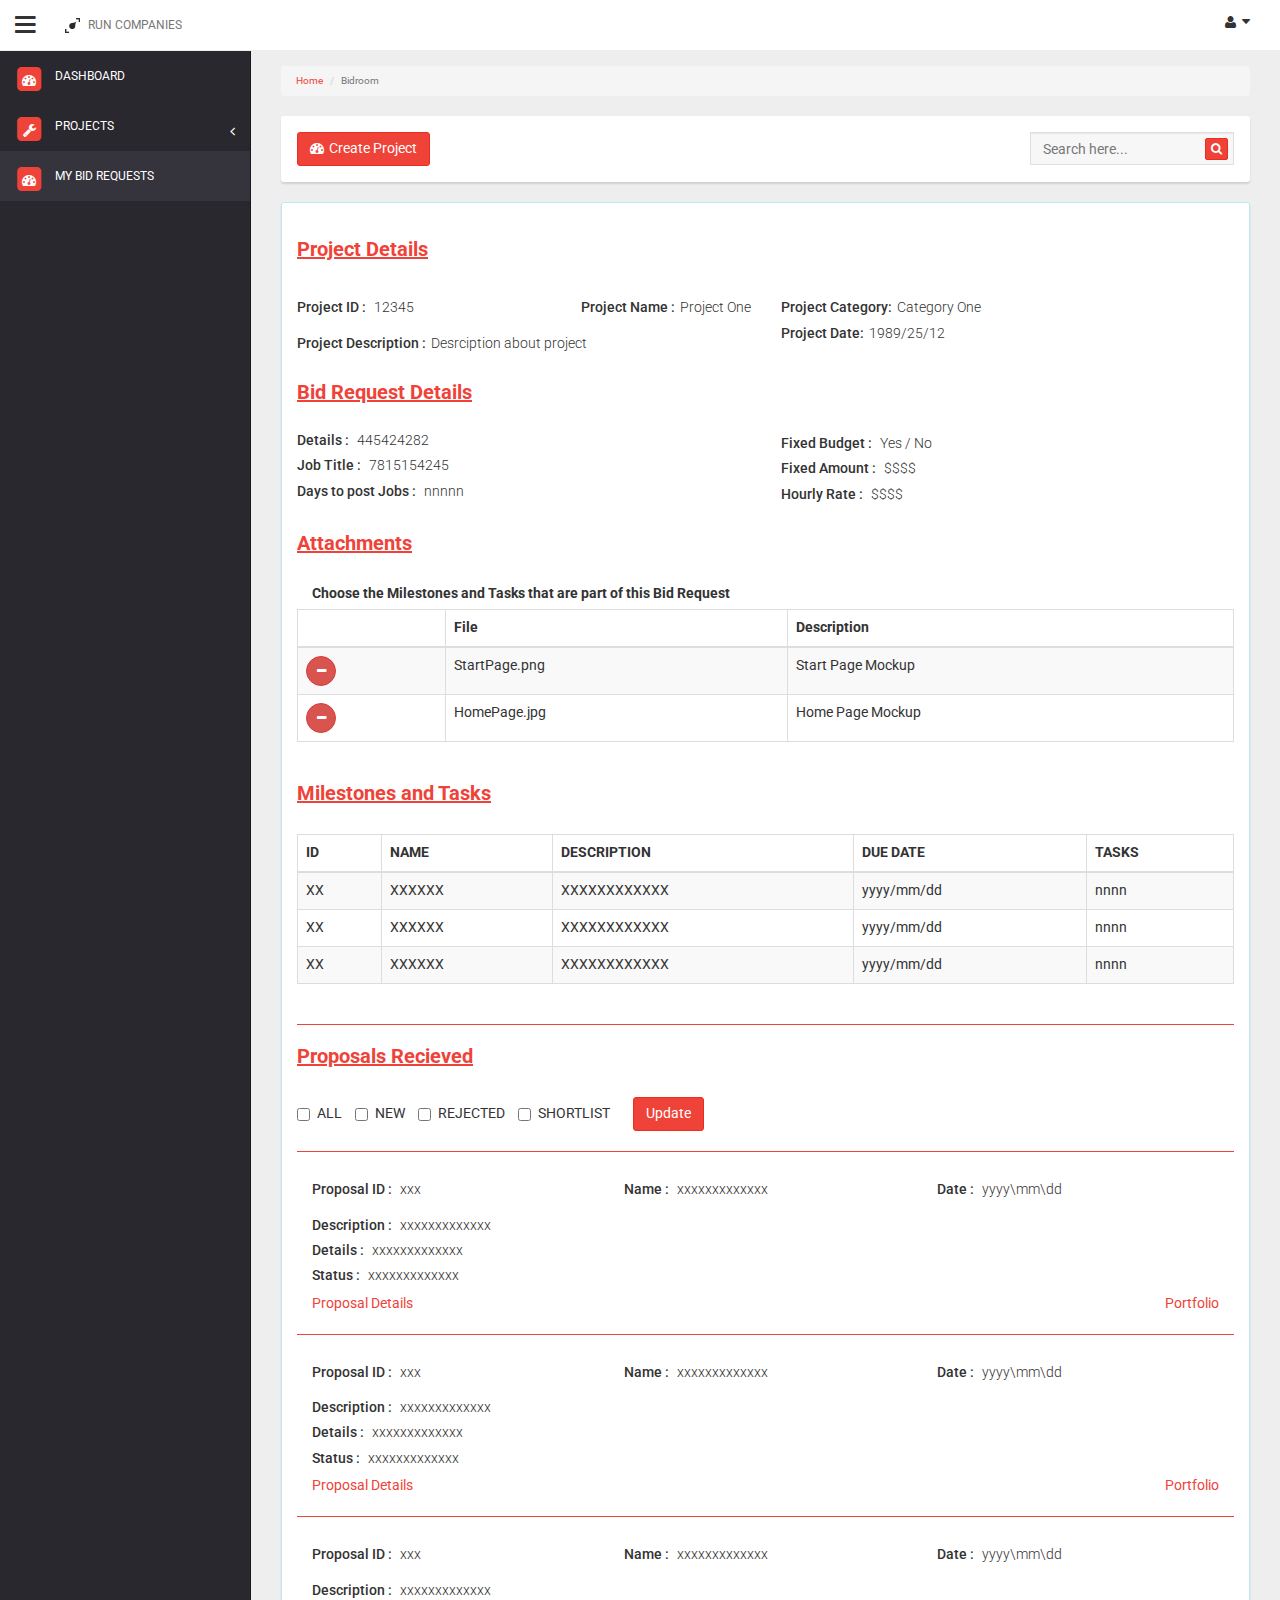
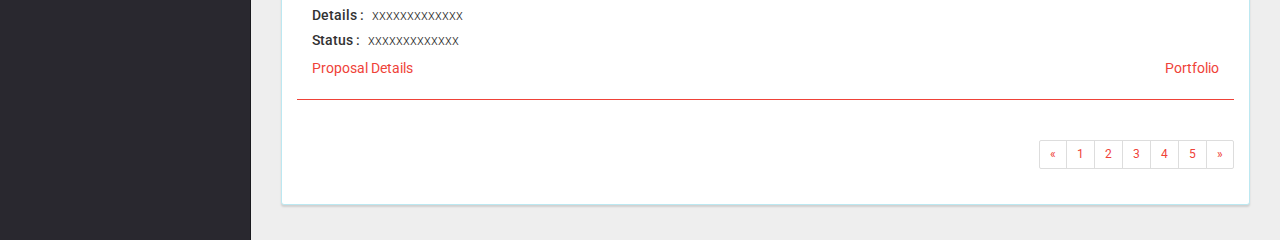
==== commit 1ee5a1f8: "adding proposals page added" ====
--- a/addbidrequest_confirmation.html
+++ b/addbidrequest_confirmation.html
@@ -9,7 +9,7 @@
         <meta name="description" content="">
         <meta name="author" content="Alex Grozav">
 
-        <title>RUN COMPANIES | New bid request - confirmation</title>
+        <title>RUN COMPANIES | Add bid request - confirmation</title>
 
         <!-- Favicon -->
         <link rel="shortcut icon" href="favicon.ico" type="image/x-icon">
@@ -167,27 +167,27 @@
                                     <div class="row">
                                         <div class="col-md-6">
                                             <h3 class="panel_left_title">Project Details</h3>
-                                            <h4 class="pull-left">Project ID : <span class="fs300 pleft5">12345</span></h4>
-                                            <h4 class="pull-right">Project Name :<span class="fs300 pleft5">Project One</span></h4>
-                                            <h4 class="pull-left">Project Description :<span class="fs300 pleft5">Desrciption about project</span></h4>
+                                            <h5 class="pull-left">Project ID : <span class="fs300 pleft5">12345</span></h5>
+                                            <h5 class="pull-right">Project Name :<span class="fs300 pleft5">Project One</span></h5>
+                                            <h5 class="pull-left">Project Description :<span class="fs300 pleft5">Desrciption about project</span></h5>
                                         </div>
                                         <div class="col-md-6  ptop_rightsection">
-                                            <h4>Project Category:<span class="fs300 pleft5">Category One</span></h4>
-                                            <h4>Project Date:<span class="fs300 pleft5">1989/25/12</span></h4>
+                                            <h5>Project Category:<span class="fs300 pleft5">Category One</span></h5>
+                                            <h5>Project Date:<span class="fs300 pleft5">1989/25/12</span></h5>
                                         </div>
                                     </div>
 
                                     <div class="row">
                                         <div class="col-md-6">
                                             <h3 class="panel_left_title">Bid Request Details</h3>
-                                            <h4>Details : <span class="fs300 pleft5">445424282</span></h4>
-                                            <h4>Job Title : <span class="fs300 pleft5">7815154245</span></h4>
-                                            <h4>Days to post Jobs : <span class="fs300 pleft5">nnnnn</span></h4>
+                                            <h5>Details : <span class="fs300 pleft5">445424282</span></h5>
+                                            <h5>Job Title : <span class="fs300 pleft5">7815154245</span></h5>
+                                            <h5>Days to post Jobs : <span class="fs300 pleft5">nnnnn</span></h5>
                                         </div>
                                         <div class="col-md-6 ptop65">
-                                            <h4>Fixed Budget : <span class="fs300 pleft5">Yes / No</span></h4>
-                                            <h4>Fixed Amount : <span class="fs300 pleft5">$$$$</span></h4>
-                                            <h4>Hourly Rate : <span class="fs300 pleft5">$$$$</span></h4>
+                                            <h5>Fixed Budget : <span class="fs300 pleft5">Yes / No</span></h5>
+                                            <h5>Fixed Amount : <span class="fs300 pleft5">$$$$</span></h5>
+                                            <h5>Hourly Rate : <span class="fs300 pleft5">$$$$</span></h5>
                                         </div>
                                     </div>
 
@@ -287,18 +287,18 @@
                                     <div class="row">
                                         <div class="col-md-12">
                                             <div class="col-md-4">
-                                                <h4>Proposal ID : <span class="fs300 pleft5">xxx</span></h4>
-                                            </div>
-                                            <div class="col-md-4">
-                                                <h4>Name : <span class="fs300 pleft5">xxxxxxxxxxxxx</span></h4>
-                                            </div>
-                                            <div class="col-md-4">
-                                                <h4>Date : <span class="fs300 pleft5">yyyy\mm\dd</span></h4>
-                                            </div>
-                                            <div class="col-md-12">
-                                                <h4>Description : <span class="fs300 pleft5">xxxxxxxxxxxxx</span></h4>
-                                                <h4>Details : <span class="fs300 pleft5">xxxxxxxxxxxxx</span></h4>
-                                                <h4>Status : <span class="fs300 pleft5">xxxxxxxxxxxxx</span></h4>
+                                                <h5>Proposal ID : <span class="fs300 pleft5">xxx</span></h5>
+                                            </div>
+                                            <div class="col-md-4">
+                                                <h5>Name : <span class="fs300 pleft5">xxxxxxxxxxxxx</span></h5>
+                                            </div>
+                                            <div class="col-md-4">
+                                                <h5>Date : <span class="fs300 pleft5">yyyy\mm\dd</span></h5>
+                                            </div>
+                                            <div class="col-md-12">
+                                                <h5>Description : <span class="fs300 pleft5">xxxxxxxxxxxxx</span></h5>
+                                                <h5>Details : <span class="fs300 pleft5">xxxxxxxxxxxxx</span></h5>
+                                                <h5>Status : <span class="fs300 pleft5">xxxxxxxxxxxxx</span></h5>
                                             </div>
                                             <div class="col-md-12">
                                                 <a href="javascript:;" class="pull-left">Proposal Details</a>
@@ -310,18 +310,18 @@
                                     <div class="row">
                                         <div class="col-md-12">
                                             <div class="col-md-4">
-                                                <h4>Proposal ID : <span class="fs300 pleft5">xxx</span></h4>
-                                            </div>
-                                            <div class="col-md-4">
-                                                <h4>Name : <span class="fs300 pleft5">xxxxxxxxxxxxx</span></h4>
-                                            </div>
-                                            <div class="col-md-4">
-                                                <h4>Date : <span class="fs300 pleft5">yyyy\mm\dd</span></h4>
-                                            </div>
-                                            <div class="col-md-12">
-                                                <h4>Description : <span class="fs300 pleft5">xxxxxxxxxxxxx</span></h4>
-                                                <h4>Details : <span class="fs300 pleft5">xxxxxxxxxxxxx</span></h4>
-                                                <h4>Status : <span class="fs300 pleft5">xxxxxxxxxxxxx</span></h4>
+                                                <h5>Proposal ID : <span class="fs300 pleft5">xxx</span></h5>
+                                            </div>
+                                            <div class="col-md-4">
+                                                <h5>Name : <span class="fs300 pleft5">xxxxxxxxxxxxx</span></h5>
+                                            </div>
+                                            <div class="col-md-4">
+                                                <h5>Date : <span class="fs300 pleft5">yyyy\mm\dd</span></h5>
+                                            </div>
+                                            <div class="col-md-12">
+                                                <h5>Description : <span class="fs300 pleft5">xxxxxxxxxxxxx</span></h5>
+                                                <h5>Details : <span class="fs300 pleft5">xxxxxxxxxxxxx</span></h5>
+                                                <h5>Status : <span class="fs300 pleft5">xxxxxxxxxxxxx</span></h5>
                                             </div>
                                             <div class="col-md-12">
                                                 <a href="javascript:;" class="pull-left">Proposal Details</a>
@@ -333,18 +333,18 @@
                                     <div class="row">
                                         <div class="col-md-12">
                                             <div class="col-md-4">
-                                                <h4>Proposal ID : <span class="fs300 pleft5">xxx</span></h4>
-                                            </div>
-                                            <div class="col-md-4">
-                                                <h4>Name : <span class="fs300 pleft5">xxxxxxxxxxxxx</span></h4>
-                                            </div>
-                                            <div class="col-md-4">
-                                                <h4>Date : <span class="fs300 pleft5">yyyy\mm\dd</span></h4>
-                                            </div>
-                                            <div class="col-md-12">
-                                                <h4>Description : <span class="fs300 pleft5">xxxxxxxxxxxxx</span></h4>
-                                                <h4>Details : <span class="fs300 pleft5">xxxxxxxxxxxxx</span></h4>
-                                                <h4>Status : <span class="fs300 pleft5">xxxxxxxxxxxxx</span></h4>
+                                                <h5>Proposal ID : <span class="fs300 pleft5">xxx</span></h5>
+                                            </div>
+                                            <div class="col-md-4">
+                                                <h5>Name : <span class="fs300 pleft5">xxxxxxxxxxxxx</span></h5>
+                                            </div>
+                                            <div class="col-md-4">
+                                                <h5>Date : <span class="fs300 pleft5">yyyy\mm\dd</span></h5>
+                                            </div>
+                                            <div class="col-md-12">
+                                                <h5>Description : <span class="fs300 pleft5">xxxxxxxxxxxxx</span></h5>
+                                                <h5>Details : <span class="fs300 pleft5">xxxxxxxxxxxxx</span></h5>
+                                                <h5>Status : <span class="fs300 pleft5">xxxxxxxxxxxxx</span></h5>
                                             </div>
                                             <div class="col-md-12">
                                                 <a href="javascript:;" class="pull-left">Proposal Details</a>
--- a/css/custom.css
+++ b/css/custom.css
@@ -15,7 +15,10 @@
 .pright10{padding-right: 10px;}
 .pleft5{padding-left: 5px;}
 .mleft20{margin-left: 20px;}
+.mleft10{margin-left: 10px;}
+.mtop20{margin-top: 20px;}
 .pbottom10{padding-bottom: 10px;}
+.mbottom10{margin-bottom: 10px;}
 .ptop20{padding-top: 20px;}
 .ptop65{padding-top: 65px;}
 .btn span{padding-right: 5px;}
@@ -134,7 +137,7 @@
 }
 .milestone_info h5{line-height: 20px;}
 /*timsheet page*/
-#addtimesheet .modal-dialog, #editTask .modal-dialog,#addTask .modal-dialog, #addBidRequest .modal-dialog {
+#addtimesheet .modal-dialog, #editTask .modal-dialog,#addTask .modal-dialog, #addBidRequest .modal-dialog, #taskDetails .modal-dialog {
     width: 75%;
     margin: 30px auto;
 }
@@ -148,7 +151,7 @@
 
 /*----NEW BID REQUEST.HTML ----*/
 .newbidrequest_section {}
-.newbidrequest_section .panel_left_title{
+.panel_left_title{
     font-size: 20px;
     text-decoration: underline;
     font-weight: bold;
@@ -156,5 +159,14 @@
     color: #EF4238;
 }
 
-/*NEW BID REQUEST_CONFIRMATION.HTML*/
-.ptop_rightsection{padding-top: 72px;}+/*--------NEW BID REQUEST_CONFIRMATION.HTML----------*/
+.ptop_rightsection{padding-top: 72px;}
+
+/*-----ProposalsDetails.html-------*/
+.projectDetailsBtn{float: right;margin-top: -25px;}
+
+
+/*MEDIA QUERIES*/
+@media all and (max-width:640px){
+  .skrollable h2{font-size: 30px;}
+}